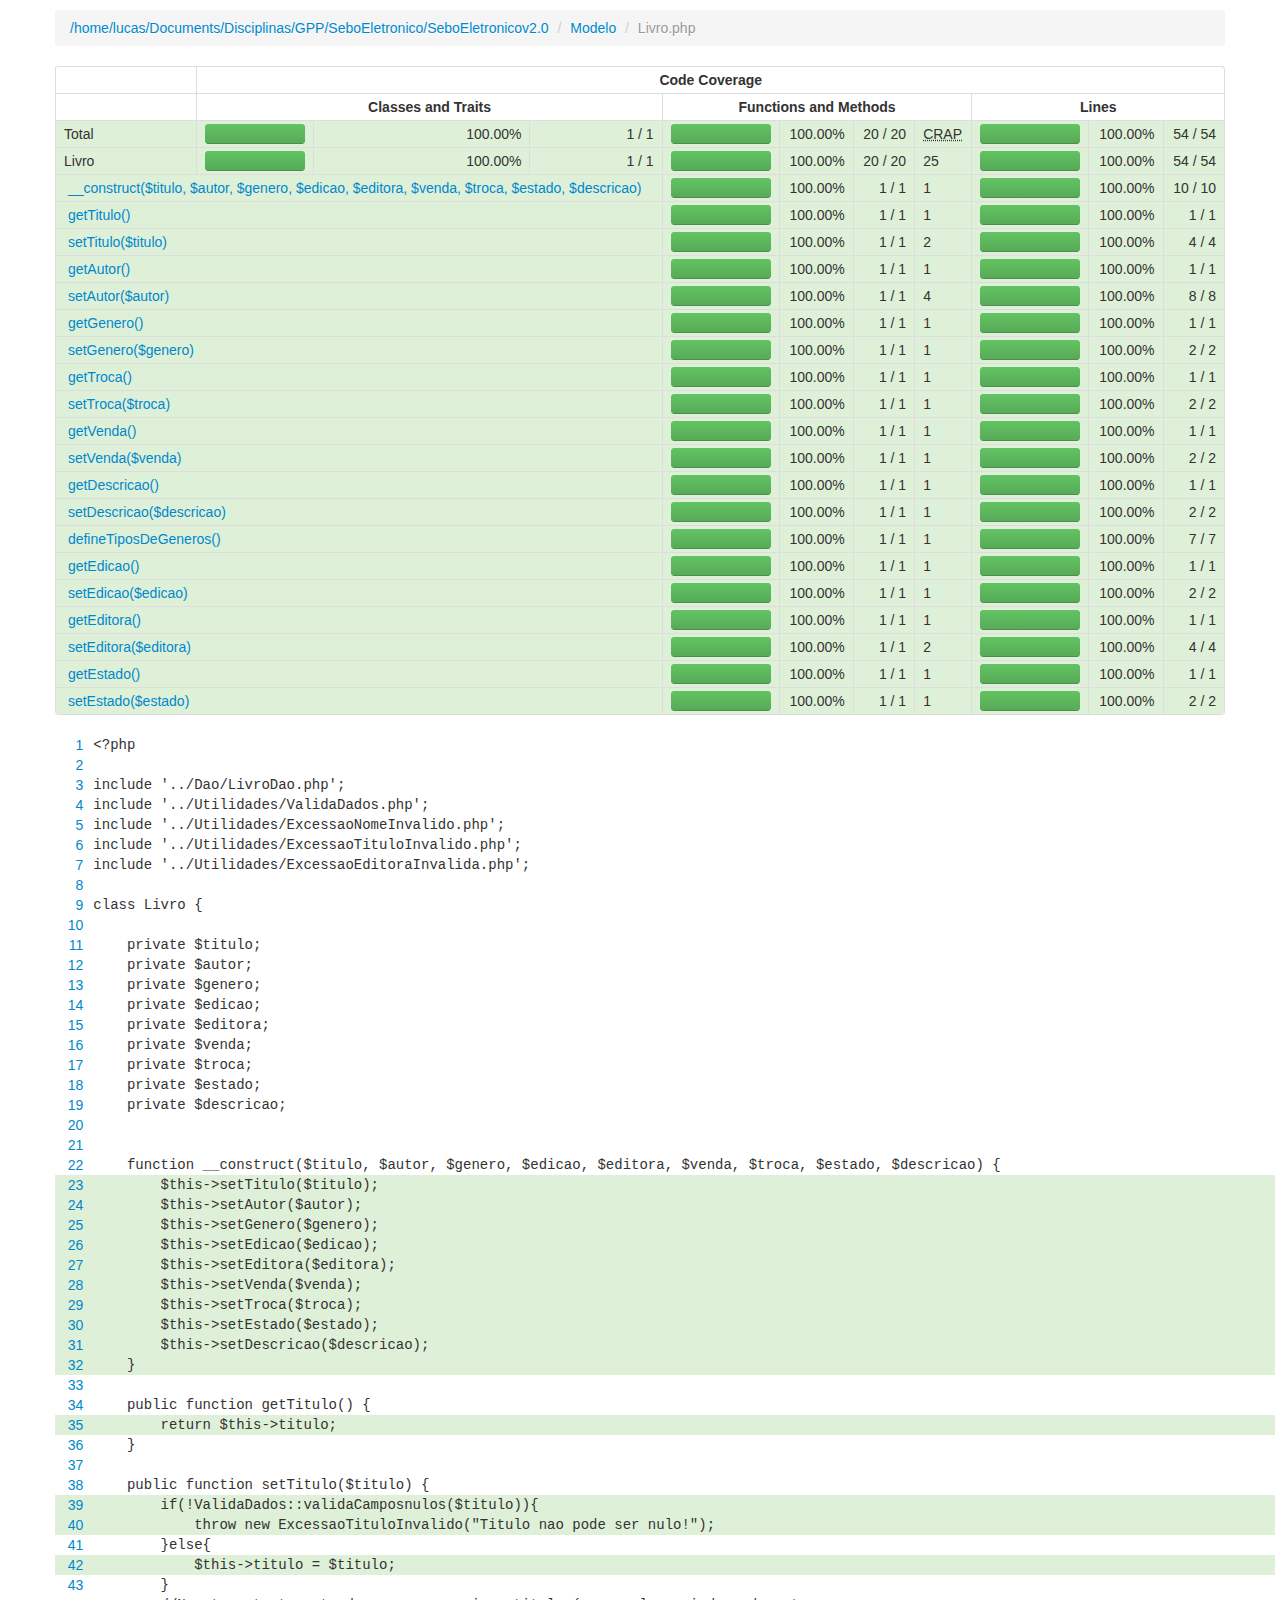
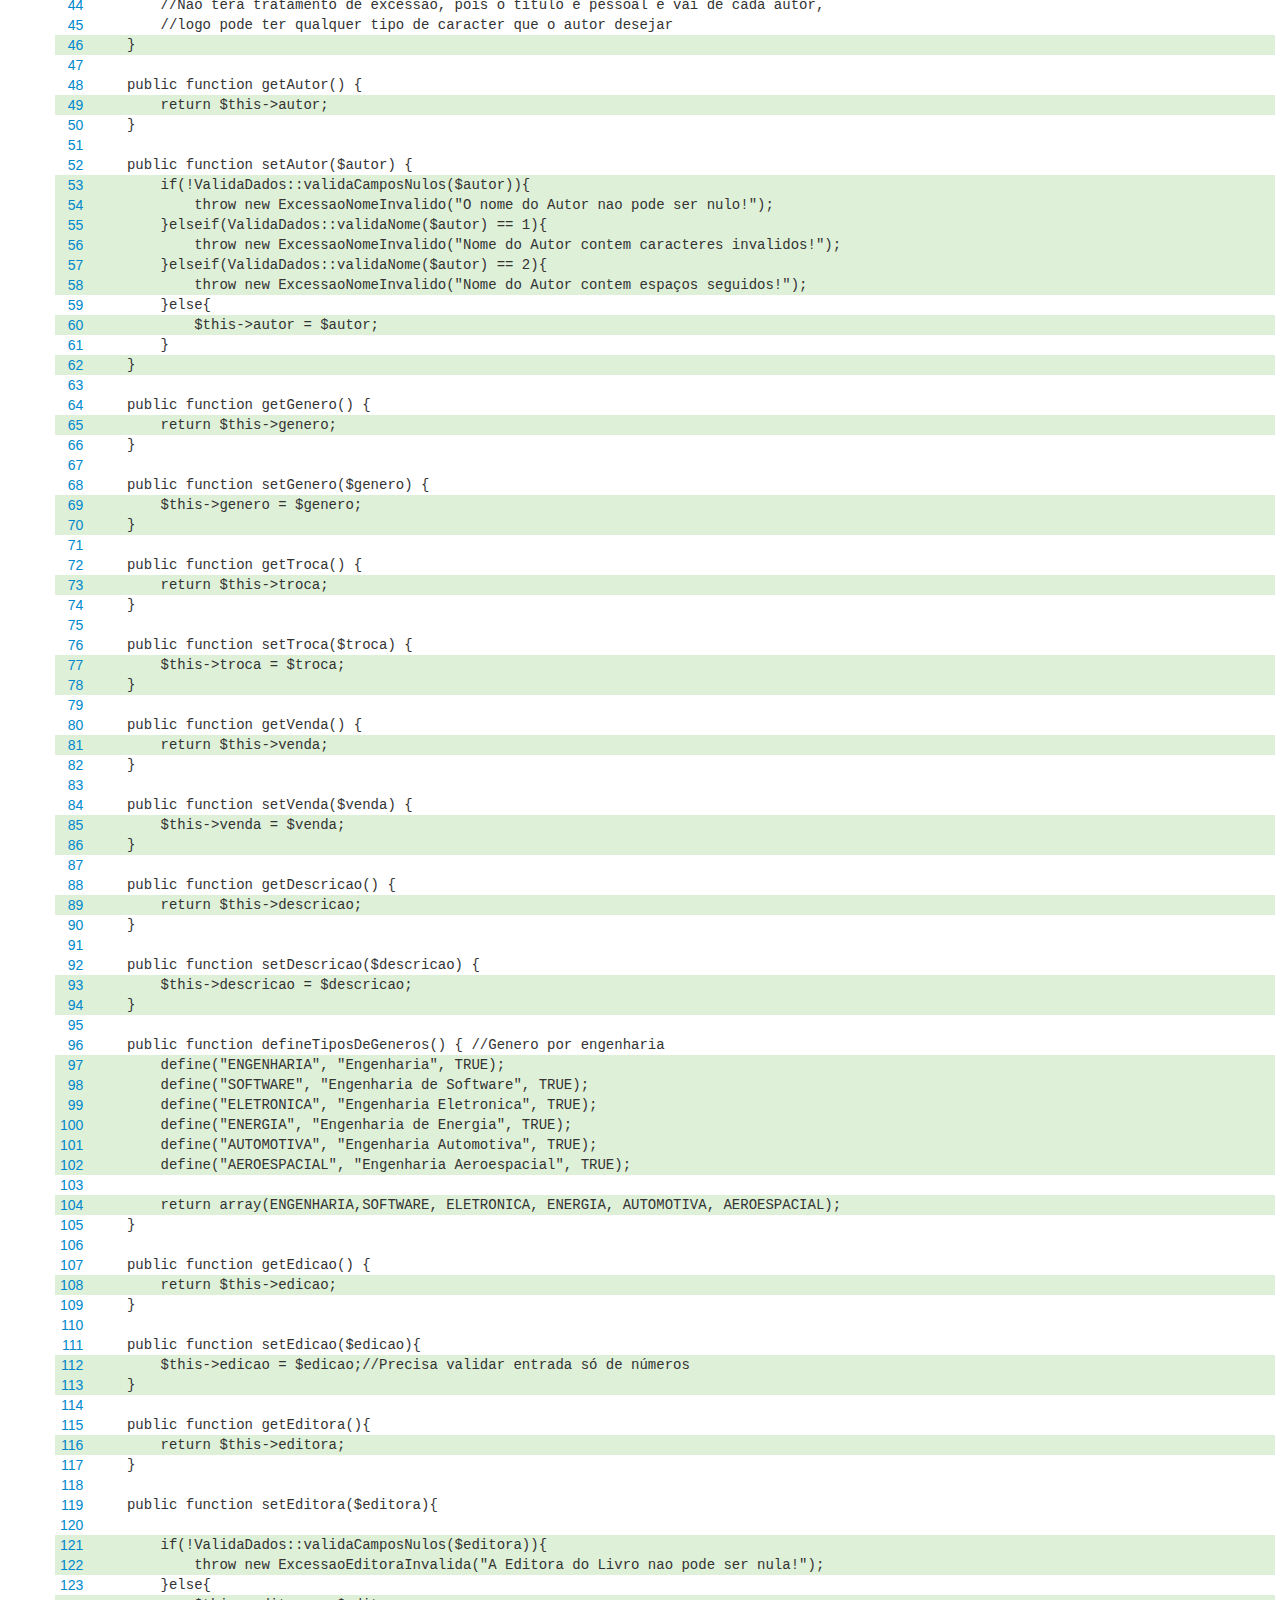
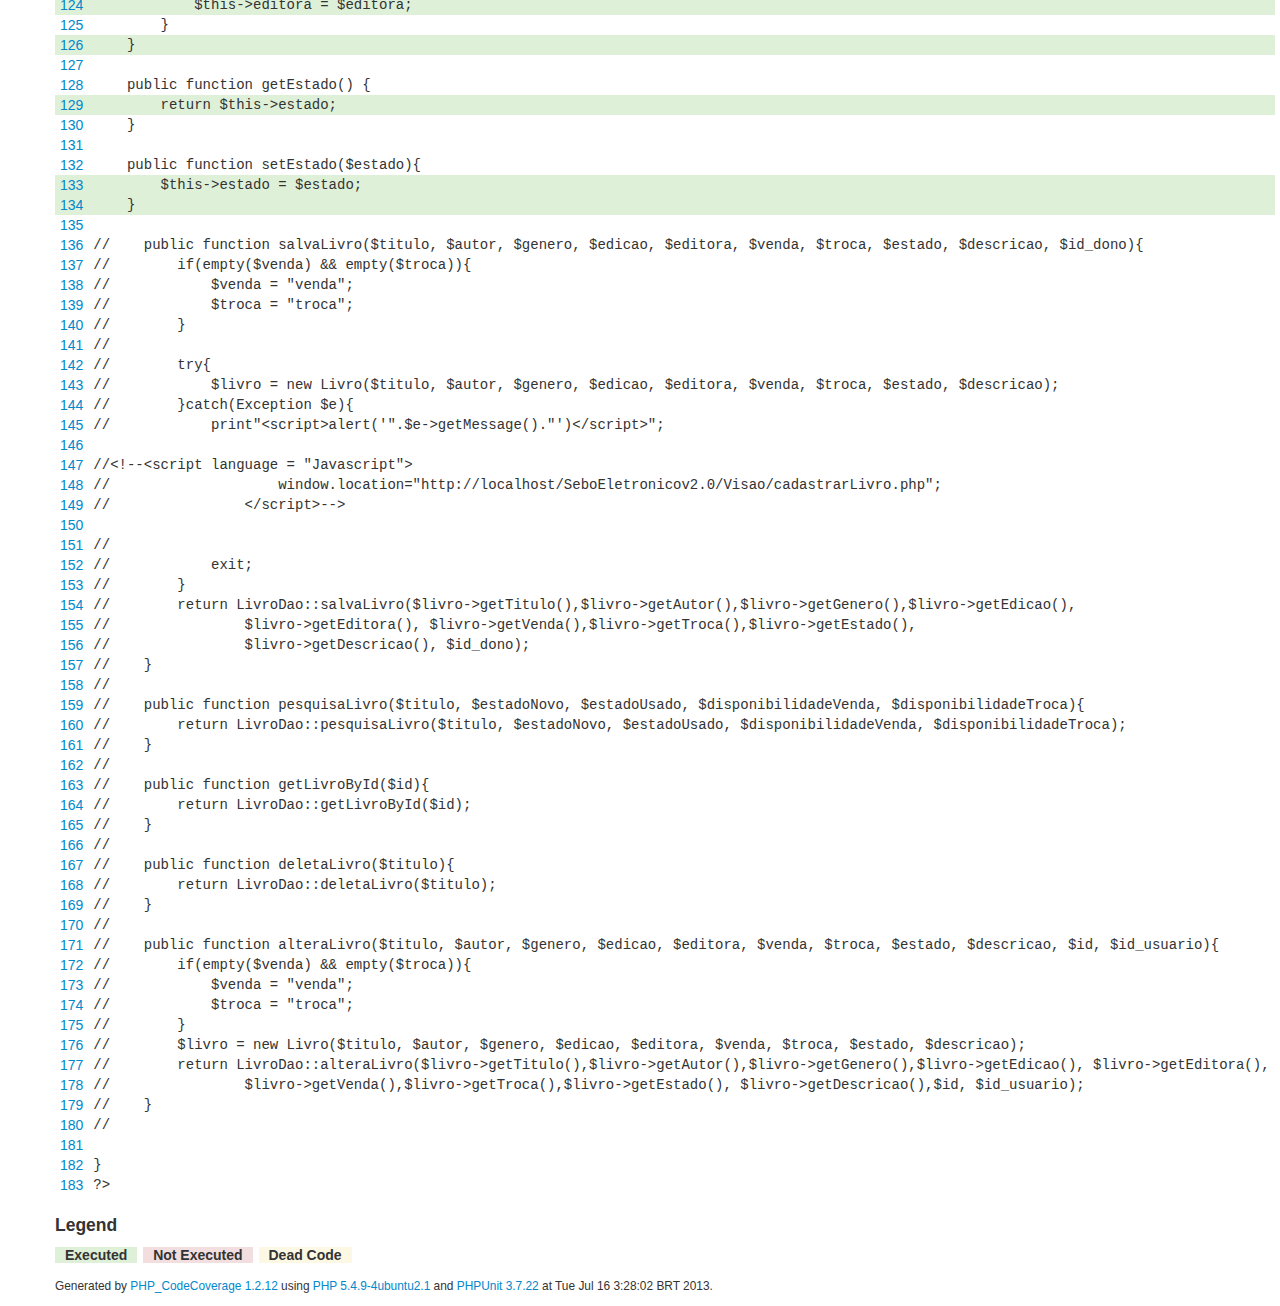
==== SeboEletronico/Teste/TesteModelo/reports/Modelo_Livro.php.html @ 4ec47491 "Organizing the application directories." ====
<!DOCTYPE html>
<html lang="en">
 <head>
  <meta charset="UTF-8">
  <title>Code Coverage for /home/lucas/Documents/Disciplinas/GPP/SeboEletronico/SeboEletronicov2.0/Modelo/Livro.php</title>
  <meta name="viewport" content="width=device-width, initial-scale=1.0">
  <link href="css/bootstrap.min.css" rel="stylesheet">
  <link href="css/bootstrap-responsive.min.css" rel="stylesheet">
  <link href="css/style.css" rel="stylesheet">
  <!--[if lt IE 9]>
  <script src="js/html5shiv.js"></script>
  <![endif]-->
 </head>
 <body>
  <header>
   <div class="container">
    <div class="row">
     <div class="span12">
      <ul class="breadcrumb">
        <li><a href="index.html">/home/lucas/Documents/Disciplinas/GPP/SeboEletronico/SeboEletronicov2.0</a> <span class="divider">/</span></li>
        <li><a href="Modelo.html">Modelo</a> <span class="divider">/</span></li>
        <li class="active">Livro.php</li>

      </ul>
     </div>
    </div>
   </div>
  </header>
  <div class="container">
   <table class="table table-bordered">
    <thead>
     <tr>
      <td>&nbsp;</td>
      <td colspan="10"><div align="center"><strong>Code Coverage</strong></div></td>
     </tr>
     <tr>
      <td>&nbsp;</td>
      <td colspan="3"><div align="center"><strong>Classes and Traits</strong></div></td>
      <td colspan="4"><div align="center"><strong>Functions and Methods</strong></div></td>
      <td colspan="3"><div align="center"><strong>Lines</strong></div></td>
     </tr>
    </thead>
    <tbody>
     <tr>
      <td class="success">Total</td>
      <td class="success big">       <div class="progress progress-success" style="width: 100px;">
        <div class="bar" style="width: 100.00%;"></div>
       </div>
</td>
      <td class="success small"><div align="right">100.00%</div></td>
      <td class="success small"><div align="right">1&nbsp;/&nbsp;1</div></td>
      <td class="success big">       <div class="progress progress-success" style="width: 100px;">
        <div class="bar" style="width: 100.00%;"></div>
       </div>
</td>
      <td class="success small"><div align="right">100.00%</div></td>
      <td class="success small"><div align="right">20&nbsp;/&nbsp;20</div></td>
      <td class="success small"><acronym title="Change Risk Anti-Patterns (CRAP) Index">CRAP</acronym></td>
      <td class="success big">       <div class="progress progress-success" style="width: 100px;">
        <div class="bar" style="width: 100.00%;"></div>
       </div>
</td>
      <td class="success small"><div align="right">100.00%</div></td>
      <td class="success small"><div align="right">54&nbsp;/&nbsp;54</div></td>
     </tr>

     <tr>
      <td class="success">Livro</td>
      <td class="success big">       <div class="progress progress-success" style="width: 100px;">
        <div class="bar" style="width: 100.00%;"></div>
       </div>
</td>
      <td class="success small"><div align="right">100.00%</div></td>
      <td class="success small"><div align="right">1&nbsp;/&nbsp;1</div></td>
      <td class="success big">       <div class="progress progress-success" style="width: 100px;">
        <div class="bar" style="width: 100.00%;"></div>
       </div>
</td>
      <td class="success small"><div align="right">100.00%</div></td>
      <td class="success small"><div align="right">20&nbsp;/&nbsp;20</div></td>
      <td class="success small">25</td>
      <td class="success big">       <div class="progress progress-success" style="width: 100px;">
        <div class="bar" style="width: 100.00%;"></div>
       </div>
</td>
      <td class="success small"><div align="right">100.00%</div></td>
      <td class="success small"><div align="right">54&nbsp;/&nbsp;54</div></td>
     </tr>

     <tr>
      <td class="success" colspan="4">&nbsp;<a href="#22">__construct($titulo, $autor, $genero, $edicao, $editora, $venda, $troca, $estado, $descricao)</a></td>
      <td class="success big">       <div class="progress progress-success" style="width: 100px;">
        <div class="bar" style="width: 100.00%;"></div>
       </div>
</td>
      <td class="success small"><div align="right">100.00%</div></td>
      <td class="success small"><div align="right">1&nbsp;/&nbsp;1</div></td>
      <td class="success small">1</td>
      <td class="success big">       <div class="progress progress-success" style="width: 100px;">
        <div class="bar" style="width: 100.00%;"></div>
       </div>
</td>
      <td class="success small"><div align="right">100.00%</div></td>
      <td class="success small"><div align="right">10&nbsp;/&nbsp;10</div></td>
     </tr>

     <tr>
      <td class="success" colspan="4">&nbsp;<a href="#34">getTitulo()</a></td>
      <td class="success big">       <div class="progress progress-success" style="width: 100px;">
        <div class="bar" style="width: 100.00%;"></div>
       </div>
</td>
      <td class="success small"><div align="right">100.00%</div></td>
      <td class="success small"><div align="right">1&nbsp;/&nbsp;1</div></td>
      <td class="success small">1</td>
      <td class="success big">       <div class="progress progress-success" style="width: 100px;">
        <div class="bar" style="width: 100.00%;"></div>
       </div>
</td>
      <td class="success small"><div align="right">100.00%</div></td>
      <td class="success small"><div align="right">1&nbsp;/&nbsp;1</div></td>
     </tr>

     <tr>
      <td class="success" colspan="4">&nbsp;<a href="#38">setTitulo($titulo)</a></td>
      <td class="success big">       <div class="progress progress-success" style="width: 100px;">
        <div class="bar" style="width: 100.00%;"></div>
       </div>
</td>
      <td class="success small"><div align="right">100.00%</div></td>
      <td class="success small"><div align="right">1&nbsp;/&nbsp;1</div></td>
      <td class="success small">2</td>
      <td class="success big">       <div class="progress progress-success" style="width: 100px;">
        <div class="bar" style="width: 100.00%;"></div>
       </div>
</td>
      <td class="success small"><div align="right">100.00%</div></td>
      <td class="success small"><div align="right">4&nbsp;/&nbsp;4</div></td>
     </tr>

     <tr>
      <td class="success" colspan="4">&nbsp;<a href="#48">getAutor()</a></td>
      <td class="success big">       <div class="progress progress-success" style="width: 100px;">
        <div class="bar" style="width: 100.00%;"></div>
       </div>
</td>
      <td class="success small"><div align="right">100.00%</div></td>
      <td class="success small"><div align="right">1&nbsp;/&nbsp;1</div></td>
      <td class="success small">1</td>
      <td class="success big">       <div class="progress progress-success" style="width: 100px;">
        <div class="bar" style="width: 100.00%;"></div>
       </div>
</td>
      <td class="success small"><div align="right">100.00%</div></td>
      <td class="success small"><div align="right">1&nbsp;/&nbsp;1</div></td>
     </tr>

     <tr>
      <td class="success" colspan="4">&nbsp;<a href="#52">setAutor($autor)</a></td>
      <td class="success big">       <div class="progress progress-success" style="width: 100px;">
        <div class="bar" style="width: 100.00%;"></div>
       </div>
</td>
      <td class="success small"><div align="right">100.00%</div></td>
      <td class="success small"><div align="right">1&nbsp;/&nbsp;1</div></td>
      <td class="success small">4</td>
      <td class="success big">       <div class="progress progress-success" style="width: 100px;">
        <div class="bar" style="width: 100.00%;"></div>
       </div>
</td>
      <td class="success small"><div align="right">100.00%</div></td>
      <td class="success small"><div align="right">8&nbsp;/&nbsp;8</div></td>
     </tr>

     <tr>
      <td class="success" colspan="4">&nbsp;<a href="#64">getGenero()</a></td>
      <td class="success big">       <div class="progress progress-success" style="width: 100px;">
        <div class="bar" style="width: 100.00%;"></div>
       </div>
</td>
      <td class="success small"><div align="right">100.00%</div></td>
      <td class="success small"><div align="right">1&nbsp;/&nbsp;1</div></td>
      <td class="success small">1</td>
      <td class="success big">       <div class="progress progress-success" style="width: 100px;">
        <div class="bar" style="width: 100.00%;"></div>
       </div>
</td>
      <td class="success small"><div align="right">100.00%</div></td>
      <td class="success small"><div align="right">1&nbsp;/&nbsp;1</div></td>
     </tr>

     <tr>
      <td class="success" colspan="4">&nbsp;<a href="#68">setGenero($genero)</a></td>
      <td class="success big">       <div class="progress progress-success" style="width: 100px;">
        <div class="bar" style="width: 100.00%;"></div>
       </div>
</td>
      <td class="success small"><div align="right">100.00%</div></td>
      <td class="success small"><div align="right">1&nbsp;/&nbsp;1</div></td>
      <td class="success small">1</td>
      <td class="success big">       <div class="progress progress-success" style="width: 100px;">
        <div class="bar" style="width: 100.00%;"></div>
       </div>
</td>
      <td class="success small"><div align="right">100.00%</div></td>
      <td class="success small"><div align="right">2&nbsp;/&nbsp;2</div></td>
     </tr>

     <tr>
      <td class="success" colspan="4">&nbsp;<a href="#72">getTroca()</a></td>
      <td class="success big">       <div class="progress progress-success" style="width: 100px;">
        <div class="bar" style="width: 100.00%;"></div>
       </div>
</td>
      <td class="success small"><div align="right">100.00%</div></td>
      <td class="success small"><div align="right">1&nbsp;/&nbsp;1</div></td>
      <td class="success small">1</td>
      <td class="success big">       <div class="progress progress-success" style="width: 100px;">
        <div class="bar" style="width: 100.00%;"></div>
       </div>
</td>
      <td class="success small"><div align="right">100.00%</div></td>
      <td class="success small"><div align="right">1&nbsp;/&nbsp;1</div></td>
     </tr>

     <tr>
      <td class="success" colspan="4">&nbsp;<a href="#76">setTroca($troca)</a></td>
      <td class="success big">       <div class="progress progress-success" style="width: 100px;">
        <div class="bar" style="width: 100.00%;"></div>
       </div>
</td>
      <td class="success small"><div align="right">100.00%</div></td>
      <td class="success small"><div align="right">1&nbsp;/&nbsp;1</div></td>
      <td class="success small">1</td>
      <td class="success big">       <div class="progress progress-success" style="width: 100px;">
        <div class="bar" style="width: 100.00%;"></div>
       </div>
</td>
      <td class="success small"><div align="right">100.00%</div></td>
      <td class="success small"><div align="right">2&nbsp;/&nbsp;2</div></td>
     </tr>

     <tr>
      <td class="success" colspan="4">&nbsp;<a href="#80">getVenda()</a></td>
      <td class="success big">       <div class="progress progress-success" style="width: 100px;">
        <div class="bar" style="width: 100.00%;"></div>
       </div>
</td>
      <td class="success small"><div align="right">100.00%</div></td>
      <td class="success small"><div align="right">1&nbsp;/&nbsp;1</div></td>
      <td class="success small">1</td>
      <td class="success big">       <div class="progress progress-success" style="width: 100px;">
        <div class="bar" style="width: 100.00%;"></div>
       </div>
</td>
      <td class="success small"><div align="right">100.00%</div></td>
      <td class="success small"><div align="right">1&nbsp;/&nbsp;1</div></td>
     </tr>

     <tr>
      <td class="success" colspan="4">&nbsp;<a href="#84">setVenda($venda)</a></td>
      <td class="success big">       <div class="progress progress-success" style="width: 100px;">
        <div class="bar" style="width: 100.00%;"></div>
       </div>
</td>
      <td class="success small"><div align="right">100.00%</div></td>
      <td class="success small"><div align="right">1&nbsp;/&nbsp;1</div></td>
      <td class="success small">1</td>
      <td class="success big">       <div class="progress progress-success" style="width: 100px;">
        <div class="bar" style="width: 100.00%;"></div>
       </div>
</td>
      <td class="success small"><div align="right">100.00%</div></td>
      <td class="success small"><div align="right">2&nbsp;/&nbsp;2</div></td>
     </tr>

     <tr>
      <td class="success" colspan="4">&nbsp;<a href="#88">getDescricao()</a></td>
      <td class="success big">       <div class="progress progress-success" style="width: 100px;">
        <div class="bar" style="width: 100.00%;"></div>
       </div>
</td>
      <td class="success small"><div align="right">100.00%</div></td>
      <td class="success small"><div align="right">1&nbsp;/&nbsp;1</div></td>
      <td class="success small">1</td>
      <td class="success big">       <div class="progress progress-success" style="width: 100px;">
        <div class="bar" style="width: 100.00%;"></div>
       </div>
</td>
      <td class="success small"><div align="right">100.00%</div></td>
      <td class="success small"><div align="right">1&nbsp;/&nbsp;1</div></td>
     </tr>

     <tr>
      <td class="success" colspan="4">&nbsp;<a href="#92">setDescricao($descricao)</a></td>
      <td class="success big">       <div class="progress progress-success" style="width: 100px;">
        <div class="bar" style="width: 100.00%;"></div>
       </div>
</td>
      <td class="success small"><div align="right">100.00%</div></td>
      <td class="success small"><div align="right">1&nbsp;/&nbsp;1</div></td>
      <td class="success small">1</td>
      <td class="success big">       <div class="progress progress-success" style="width: 100px;">
        <div class="bar" style="width: 100.00%;"></div>
       </div>
</td>
      <td class="success small"><div align="right">100.00%</div></td>
      <td class="success small"><div align="right">2&nbsp;/&nbsp;2</div></td>
     </tr>

     <tr>
      <td class="success" colspan="4">&nbsp;<a href="#96">defineTiposDeGeneros()</a></td>
      <td class="success big">       <div class="progress progress-success" style="width: 100px;">
        <div class="bar" style="width: 100.00%;"></div>
       </div>
</td>
      <td class="success small"><div align="right">100.00%</div></td>
      <td class="success small"><div align="right">1&nbsp;/&nbsp;1</div></td>
      <td class="success small">1</td>
      <td class="success big">       <div class="progress progress-success" style="width: 100px;">
        <div class="bar" style="width: 100.00%;"></div>
       </div>
</td>
      <td class="success small"><div align="right">100.00%</div></td>
      <td class="success small"><div align="right">7&nbsp;/&nbsp;7</div></td>
     </tr>

     <tr>
      <td class="success" colspan="4">&nbsp;<a href="#107">getEdicao()</a></td>
      <td class="success big">       <div class="progress progress-success" style="width: 100px;">
        <div class="bar" style="width: 100.00%;"></div>
       </div>
</td>
      <td class="success small"><div align="right">100.00%</div></td>
      <td class="success small"><div align="right">1&nbsp;/&nbsp;1</div></td>
      <td class="success small">1</td>
      <td class="success big">       <div class="progress progress-success" style="width: 100px;">
        <div class="bar" style="width: 100.00%;"></div>
       </div>
</td>
      <td class="success small"><div align="right">100.00%</div></td>
      <td class="success small"><div align="right">1&nbsp;/&nbsp;1</div></td>
     </tr>

     <tr>
      <td class="success" colspan="4">&nbsp;<a href="#111">setEdicao($edicao)</a></td>
      <td class="success big">       <div class="progress progress-success" style="width: 100px;">
        <div class="bar" style="width: 100.00%;"></div>
       </div>
</td>
      <td class="success small"><div align="right">100.00%</div></td>
      <td class="success small"><div align="right">1&nbsp;/&nbsp;1</div></td>
      <td class="success small">1</td>
      <td class="success big">       <div class="progress progress-success" style="width: 100px;">
        <div class="bar" style="width: 100.00%;"></div>
       </div>
</td>
      <td class="success small"><div align="right">100.00%</div></td>
      <td class="success small"><div align="right">2&nbsp;/&nbsp;2</div></td>
     </tr>

     <tr>
      <td class="success" colspan="4">&nbsp;<a href="#115">getEditora()</a></td>
      <td class="success big">       <div class="progress progress-success" style="width: 100px;">
        <div class="bar" style="width: 100.00%;"></div>
       </div>
</td>
      <td class="success small"><div align="right">100.00%</div></td>
      <td class="success small"><div align="right">1&nbsp;/&nbsp;1</div></td>
      <td class="success small">1</td>
      <td class="success big">       <div class="progress progress-success" style="width: 100px;">
        <div class="bar" style="width: 100.00%;"></div>
       </div>
</td>
      <td class="success small"><div align="right">100.00%</div></td>
      <td class="success small"><div align="right">1&nbsp;/&nbsp;1</div></td>
     </tr>

     <tr>
      <td class="success" colspan="4">&nbsp;<a href="#119">setEditora($editora)</a></td>
      <td class="success big">       <div class="progress progress-success" style="width: 100px;">
        <div class="bar" style="width: 100.00%;"></div>
       </div>
</td>
      <td class="success small"><div align="right">100.00%</div></td>
      <td class="success small"><div align="right">1&nbsp;/&nbsp;1</div></td>
      <td class="success small">2</td>
      <td class="success big">       <div class="progress progress-success" style="width: 100px;">
        <div class="bar" style="width: 100.00%;"></div>
       </div>
</td>
      <td class="success small"><div align="right">100.00%</div></td>
      <td class="success small"><div align="right">4&nbsp;/&nbsp;4</div></td>
     </tr>

     <tr>
      <td class="success" colspan="4">&nbsp;<a href="#128">getEstado()</a></td>
      <td class="success big">       <div class="progress progress-success" style="width: 100px;">
        <div class="bar" style="width: 100.00%;"></div>
       </div>
</td>
      <td class="success small"><div align="right">100.00%</div></td>
      <td class="success small"><div align="right">1&nbsp;/&nbsp;1</div></td>
      <td class="success small">1</td>
      <td class="success big">       <div class="progress progress-success" style="width: 100px;">
        <div class="bar" style="width: 100.00%;"></div>
       </div>
</td>
      <td class="success small"><div align="right">100.00%</div></td>
      <td class="success small"><div align="right">1&nbsp;/&nbsp;1</div></td>
     </tr>

     <tr>
      <td class="success" colspan="4">&nbsp;<a href="#132">setEstado($estado)</a></td>
      <td class="success big">       <div class="progress progress-success" style="width: 100px;">
        <div class="bar" style="width: 100.00%;"></div>
       </div>
</td>
      <td class="success small"><div align="right">100.00%</div></td>
      <td class="success small"><div align="right">1&nbsp;/&nbsp;1</div></td>
      <td class="success small">1</td>
      <td class="success big">       <div class="progress progress-success" style="width: 100px;">
        <div class="bar" style="width: 100.00%;"></div>
       </div>
</td>
      <td class="success small"><div align="right">100.00%</div></td>
      <td class="success small"><div align="right">2&nbsp;/&nbsp;2</div></td>
     </tr>


    </tbody>
   </table>
   <table class="table table-borderless table-condensed">
    <tbody>
     <tr><td><div align="right"><a name="1"></a><a href="#1">1</a></div></td><td class="codeLine">&lt;?php</td></tr>
     <tr><td><div align="right"><a name="2"></a><a href="#2">2</a></div></td><td class="codeLine"></td></tr>
     <tr><td><div align="right"><a name="3"></a><a href="#3">3</a></div></td><td class="codeLine">include '../Dao/LivroDao.php';</td></tr>
     <tr><td><div align="right"><a name="4"></a><a href="#4">4</a></div></td><td class="codeLine">include '../Utilidades/ValidaDados.php';</td></tr>
     <tr><td><div align="right"><a name="5"></a><a href="#5">5</a></div></td><td class="codeLine">include '../Utilidades/ExcessaoNomeInvalido.php';</td></tr>
     <tr><td><div align="right"><a name="6"></a><a href="#6">6</a></div></td><td class="codeLine">include '../Utilidades/ExcessaoTituloInvalido.php';</td></tr>
     <tr><td><div align="right"><a name="7"></a><a href="#7">7</a></div></td><td class="codeLine">include '../Utilidades/ExcessaoEditoraInvalida.php';</td></tr>
     <tr><td><div align="right"><a name="8"></a><a href="#8">8</a></div></td><td class="codeLine"></td></tr>
     <tr><td><div align="right"><a name="9"></a><a href="#9">9</a></div></td><td class="codeLine">class Livro {</td></tr>
     <tr><td><div align="right"><a name="10"></a><a href="#10">10</a></div></td><td class="codeLine"></td></tr>
     <tr><td><div align="right"><a name="11"></a><a href="#11">11</a></div></td><td class="codeLine">    private $titulo;</td></tr>
     <tr><td><div align="right"><a name="12"></a><a href="#12">12</a></div></td><td class="codeLine">    private $autor;</td></tr>
     <tr><td><div align="right"><a name="13"></a><a href="#13">13</a></div></td><td class="codeLine">    private $genero;</td></tr>
     <tr><td><div align="right"><a name="14"></a><a href="#14">14</a></div></td><td class="codeLine">    private $edicao;</td></tr>
     <tr><td><div align="right"><a name="15"></a><a href="#15">15</a></div></td><td class="codeLine">    private $editora;</td></tr>
     <tr><td><div align="right"><a name="16"></a><a href="#16">16</a></div></td><td class="codeLine">    private $venda;</td></tr>
     <tr><td><div align="right"><a name="17"></a><a href="#17">17</a></div></td><td class="codeLine">    private $troca;</td></tr>
     <tr><td><div align="right"><a name="18"></a><a href="#18">18</a></div></td><td class="codeLine">    private $estado;</td></tr>
     <tr><td><div align="right"><a name="19"></a><a href="#19">19</a></div></td><td class="codeLine">    private $descricao;</td></tr>
     <tr><td><div align="right"><a name="20"></a><a href="#20">20</a></div></td><td class="codeLine"></td></tr>
     <tr><td><div align="right"><a name="21"></a><a href="#21">21</a></div></td><td class="codeLine"></td></tr>
     <tr><td><div align="right"><a name="22"></a><a href="#22">22</a></div></td><td class="codeLine">    function __construct($titulo, $autor, $genero, $edicao, $editora, $venda, $troca, $estado, $descricao) {</td></tr>
     <tr class="success popin" data-title="25 tests cover line 23" data-content="&lt;ul&gt;&lt;li class=&quot;success&quot;&gt;LivroTest::testConstrutor&lt;/li&gt;&lt;li class=&quot;success&quot;&gt;LivroTest::testGetTitulo&lt;/li&gt;&lt;li class=&quot;success&quot;&gt;LivroTest::testSetTitulo&lt;/li&gt;&lt;li class=&quot;success&quot;&gt;LivroTest::testSetTituloNulo&lt;/li&gt;&lt;li class=&quot;success&quot;&gt;LivroTest::testGetAutor&lt;/li&gt;&lt;li class=&quot;success&quot;&gt;LivroTest::testSetAutor&lt;/li&gt;&lt;li class=&quot;success&quot;&gt;LivroTest::testSetAutorNulo&lt;/li&gt;&lt;li class=&quot;success&quot;&gt;LivroTest::testSetAutorComCaracterInvalido&lt;/li&gt;&lt;li class=&quot;success&quot;&gt;LivroTest::testSetAutorComApenasEspacos&lt;/li&gt;&lt;li class=&quot;success&quot;&gt;LivroTest::testGetGenero&lt;/li&gt;&lt;li class=&quot;success&quot;&gt;LivroTest::testSetGenero&lt;/li&gt;&lt;li class=&quot;success&quot;&gt;LivroTest::testGetTroca&lt;/li&gt;&lt;li class=&quot;success&quot;&gt;LivroTest::testSetTroca&lt;/li&gt;&lt;li class=&quot;success&quot;&gt;LivroTest::testGetVenda&lt;/li&gt;&lt;li class=&quot;success&quot;&gt;LivroTest::testSetVenda&lt;/li&gt;&lt;li class=&quot;success&quot;&gt;LivroTest::testGetDescricao&lt;/li&gt;&lt;li class=&quot;success&quot;&gt;LivroTest::testSetDescricao&lt;/li&gt;&lt;li class=&quot;success&quot;&gt;LivroTest::testDefineTiposDeGeneros&lt;/li&gt;&lt;li class=&quot;success&quot;&gt;LivroTest::testGetEdicao&lt;/li&gt;&lt;li class=&quot;success&quot;&gt;LivroTest::testSetEdicao&lt;/li&gt;&lt;li class=&quot;success&quot;&gt;LivroTest::testGetEditora&lt;/li&gt;&lt;li class=&quot;success&quot;&gt;LivroTest::testSetEditora&lt;/li&gt;&lt;li class=&quot;success&quot;&gt;LivroTest::testSetEditoraNula&lt;/li&gt;&lt;li class=&quot;success&quot;&gt;LivroTest::testGetEstado&lt;/li&gt;&lt;li class=&quot;success&quot;&gt;LivroTest::testSetEstado&lt;/li&gt;&lt;/ul&gt;" data-placement="bottom" data-html="true"><td><div align="right"><a name="23"></a><a href="#23">23</a></div></td><td class="codeLine">        $this-&gt;setTitulo($titulo);</td></tr>
     <tr class="success popin" data-title="25 tests cover line 24" data-content="&lt;ul&gt;&lt;li class=&quot;success&quot;&gt;LivroTest::testConstrutor&lt;/li&gt;&lt;li class=&quot;success&quot;&gt;LivroTest::testGetTitulo&lt;/li&gt;&lt;li class=&quot;success&quot;&gt;LivroTest::testSetTitulo&lt;/li&gt;&lt;li class=&quot;success&quot;&gt;LivroTest::testSetTituloNulo&lt;/li&gt;&lt;li class=&quot;success&quot;&gt;LivroTest::testGetAutor&lt;/li&gt;&lt;li class=&quot;success&quot;&gt;LivroTest::testSetAutor&lt;/li&gt;&lt;li class=&quot;success&quot;&gt;LivroTest::testSetAutorNulo&lt;/li&gt;&lt;li class=&quot;success&quot;&gt;LivroTest::testSetAutorComCaracterInvalido&lt;/li&gt;&lt;li class=&quot;success&quot;&gt;LivroTest::testSetAutorComApenasEspacos&lt;/li&gt;&lt;li class=&quot;success&quot;&gt;LivroTest::testGetGenero&lt;/li&gt;&lt;li class=&quot;success&quot;&gt;LivroTest::testSetGenero&lt;/li&gt;&lt;li class=&quot;success&quot;&gt;LivroTest::testGetTroca&lt;/li&gt;&lt;li class=&quot;success&quot;&gt;LivroTest::testSetTroca&lt;/li&gt;&lt;li class=&quot;success&quot;&gt;LivroTest::testGetVenda&lt;/li&gt;&lt;li class=&quot;success&quot;&gt;LivroTest::testSetVenda&lt;/li&gt;&lt;li class=&quot;success&quot;&gt;LivroTest::testGetDescricao&lt;/li&gt;&lt;li class=&quot;success&quot;&gt;LivroTest::testSetDescricao&lt;/li&gt;&lt;li class=&quot;success&quot;&gt;LivroTest::testDefineTiposDeGeneros&lt;/li&gt;&lt;li class=&quot;success&quot;&gt;LivroTest::testGetEdicao&lt;/li&gt;&lt;li class=&quot;success&quot;&gt;LivroTest::testSetEdicao&lt;/li&gt;&lt;li class=&quot;success&quot;&gt;LivroTest::testGetEditora&lt;/li&gt;&lt;li class=&quot;success&quot;&gt;LivroTest::testSetEditora&lt;/li&gt;&lt;li class=&quot;success&quot;&gt;LivroTest::testSetEditoraNula&lt;/li&gt;&lt;li class=&quot;success&quot;&gt;LivroTest::testGetEstado&lt;/li&gt;&lt;li class=&quot;success&quot;&gt;LivroTest::testSetEstado&lt;/li&gt;&lt;/ul&gt;" data-placement="bottom" data-html="true"><td><div align="right"><a name="24"></a><a href="#24">24</a></div></td><td class="codeLine">        $this-&gt;setAutor($autor);</td></tr>
     <tr class="success popin" data-title="25 tests cover line 25" data-content="&lt;ul&gt;&lt;li class=&quot;success&quot;&gt;LivroTest::testConstrutor&lt;/li&gt;&lt;li class=&quot;success&quot;&gt;LivroTest::testGetTitulo&lt;/li&gt;&lt;li class=&quot;success&quot;&gt;LivroTest::testSetTitulo&lt;/li&gt;&lt;li class=&quot;success&quot;&gt;LivroTest::testSetTituloNulo&lt;/li&gt;&lt;li class=&quot;success&quot;&gt;LivroTest::testGetAutor&lt;/li&gt;&lt;li class=&quot;success&quot;&gt;LivroTest::testSetAutor&lt;/li&gt;&lt;li class=&quot;success&quot;&gt;LivroTest::testSetAutorNulo&lt;/li&gt;&lt;li class=&quot;success&quot;&gt;LivroTest::testSetAutorComCaracterInvalido&lt;/li&gt;&lt;li class=&quot;success&quot;&gt;LivroTest::testSetAutorComApenasEspacos&lt;/li&gt;&lt;li class=&quot;success&quot;&gt;LivroTest::testGetGenero&lt;/li&gt;&lt;li class=&quot;success&quot;&gt;LivroTest::testSetGenero&lt;/li&gt;&lt;li class=&quot;success&quot;&gt;LivroTest::testGetTroca&lt;/li&gt;&lt;li class=&quot;success&quot;&gt;LivroTest::testSetTroca&lt;/li&gt;&lt;li class=&quot;success&quot;&gt;LivroTest::testGetVenda&lt;/li&gt;&lt;li class=&quot;success&quot;&gt;LivroTest::testSetVenda&lt;/li&gt;&lt;li class=&quot;success&quot;&gt;LivroTest::testGetDescricao&lt;/li&gt;&lt;li class=&quot;success&quot;&gt;LivroTest::testSetDescricao&lt;/li&gt;&lt;li class=&quot;success&quot;&gt;LivroTest::testDefineTiposDeGeneros&lt;/li&gt;&lt;li class=&quot;success&quot;&gt;LivroTest::testGetEdicao&lt;/li&gt;&lt;li class=&quot;success&quot;&gt;LivroTest::testSetEdicao&lt;/li&gt;&lt;li class=&quot;success&quot;&gt;LivroTest::testGetEditora&lt;/li&gt;&lt;li class=&quot;success&quot;&gt;LivroTest::testSetEditora&lt;/li&gt;&lt;li class=&quot;success&quot;&gt;LivroTest::testSetEditoraNula&lt;/li&gt;&lt;li class=&quot;success&quot;&gt;LivroTest::testGetEstado&lt;/li&gt;&lt;li class=&quot;success&quot;&gt;LivroTest::testSetEstado&lt;/li&gt;&lt;/ul&gt;" data-placement="bottom" data-html="true"><td><div align="right"><a name="25"></a><a href="#25">25</a></div></td><td class="codeLine">        $this-&gt;setGenero($genero);</td></tr>
     <tr class="success popin" data-title="25 tests cover line 26" data-content="&lt;ul&gt;&lt;li class=&quot;success&quot;&gt;LivroTest::testConstrutor&lt;/li&gt;&lt;li class=&quot;success&quot;&gt;LivroTest::testGetTitulo&lt;/li&gt;&lt;li class=&quot;success&quot;&gt;LivroTest::testSetTitulo&lt;/li&gt;&lt;li class=&quot;success&quot;&gt;LivroTest::testSetTituloNulo&lt;/li&gt;&lt;li class=&quot;success&quot;&gt;LivroTest::testGetAutor&lt;/li&gt;&lt;li class=&quot;success&quot;&gt;LivroTest::testSetAutor&lt;/li&gt;&lt;li class=&quot;success&quot;&gt;LivroTest::testSetAutorNulo&lt;/li&gt;&lt;li class=&quot;success&quot;&gt;LivroTest::testSetAutorComCaracterInvalido&lt;/li&gt;&lt;li class=&quot;success&quot;&gt;LivroTest::testSetAutorComApenasEspacos&lt;/li&gt;&lt;li class=&quot;success&quot;&gt;LivroTest::testGetGenero&lt;/li&gt;&lt;li class=&quot;success&quot;&gt;LivroTest::testSetGenero&lt;/li&gt;&lt;li class=&quot;success&quot;&gt;LivroTest::testGetTroca&lt;/li&gt;&lt;li class=&quot;success&quot;&gt;LivroTest::testSetTroca&lt;/li&gt;&lt;li class=&quot;success&quot;&gt;LivroTest::testGetVenda&lt;/li&gt;&lt;li class=&quot;success&quot;&gt;LivroTest::testSetVenda&lt;/li&gt;&lt;li class=&quot;success&quot;&gt;LivroTest::testGetDescricao&lt;/li&gt;&lt;li class=&quot;success&quot;&gt;LivroTest::testSetDescricao&lt;/li&gt;&lt;li class=&quot;success&quot;&gt;LivroTest::testDefineTiposDeGeneros&lt;/li&gt;&lt;li class=&quot;success&quot;&gt;LivroTest::testGetEdicao&lt;/li&gt;&lt;li class=&quot;success&quot;&gt;LivroTest::testSetEdicao&lt;/li&gt;&lt;li class=&quot;success&quot;&gt;LivroTest::testGetEditora&lt;/li&gt;&lt;li class=&quot;success&quot;&gt;LivroTest::testSetEditora&lt;/li&gt;&lt;li class=&quot;success&quot;&gt;LivroTest::testSetEditoraNula&lt;/li&gt;&lt;li class=&quot;success&quot;&gt;LivroTest::testGetEstado&lt;/li&gt;&lt;li class=&quot;success&quot;&gt;LivroTest::testSetEstado&lt;/li&gt;&lt;/ul&gt;" data-placement="bottom" data-html="true"><td><div align="right"><a name="26"></a><a href="#26">26</a></div></td><td class="codeLine">        $this-&gt;setEdicao($edicao);</td></tr>
     <tr class="success popin" data-title="25 tests cover line 27" data-content="&lt;ul&gt;&lt;li class=&quot;success&quot;&gt;LivroTest::testConstrutor&lt;/li&gt;&lt;li class=&quot;success&quot;&gt;LivroTest::testGetTitulo&lt;/li&gt;&lt;li class=&quot;success&quot;&gt;LivroTest::testSetTitulo&lt;/li&gt;&lt;li class=&quot;success&quot;&gt;LivroTest::testSetTituloNulo&lt;/li&gt;&lt;li class=&quot;success&quot;&gt;LivroTest::testGetAutor&lt;/li&gt;&lt;li class=&quot;success&quot;&gt;LivroTest::testSetAutor&lt;/li&gt;&lt;li class=&quot;success&quot;&gt;LivroTest::testSetAutorNulo&lt;/li&gt;&lt;li class=&quot;success&quot;&gt;LivroTest::testSetAutorComCaracterInvalido&lt;/li&gt;&lt;li class=&quot;success&quot;&gt;LivroTest::testSetAutorComApenasEspacos&lt;/li&gt;&lt;li class=&quot;success&quot;&gt;LivroTest::testGetGenero&lt;/li&gt;&lt;li class=&quot;success&quot;&gt;LivroTest::testSetGenero&lt;/li&gt;&lt;li class=&quot;success&quot;&gt;LivroTest::testGetTroca&lt;/li&gt;&lt;li class=&quot;success&quot;&gt;LivroTest::testSetTroca&lt;/li&gt;&lt;li class=&quot;success&quot;&gt;LivroTest::testGetVenda&lt;/li&gt;&lt;li class=&quot;success&quot;&gt;LivroTest::testSetVenda&lt;/li&gt;&lt;li class=&quot;success&quot;&gt;LivroTest::testGetDescricao&lt;/li&gt;&lt;li class=&quot;success&quot;&gt;LivroTest::testSetDescricao&lt;/li&gt;&lt;li class=&quot;success&quot;&gt;LivroTest::testDefineTiposDeGeneros&lt;/li&gt;&lt;li class=&quot;success&quot;&gt;LivroTest::testGetEdicao&lt;/li&gt;&lt;li class=&quot;success&quot;&gt;LivroTest::testSetEdicao&lt;/li&gt;&lt;li class=&quot;success&quot;&gt;LivroTest::testGetEditora&lt;/li&gt;&lt;li class=&quot;success&quot;&gt;LivroTest::testSetEditora&lt;/li&gt;&lt;li class=&quot;success&quot;&gt;LivroTest::testSetEditoraNula&lt;/li&gt;&lt;li class=&quot;success&quot;&gt;LivroTest::testGetEstado&lt;/li&gt;&lt;li class=&quot;success&quot;&gt;LivroTest::testSetEstado&lt;/li&gt;&lt;/ul&gt;" data-placement="bottom" data-html="true"><td><div align="right"><a name="27"></a><a href="#27">27</a></div></td><td class="codeLine">        $this-&gt;setEditora($editora);</td></tr>
     <tr class="success popin" data-title="25 tests cover line 28" data-content="&lt;ul&gt;&lt;li class=&quot;success&quot;&gt;LivroTest::testConstrutor&lt;/li&gt;&lt;li class=&quot;success&quot;&gt;LivroTest::testGetTitulo&lt;/li&gt;&lt;li class=&quot;success&quot;&gt;LivroTest::testSetTitulo&lt;/li&gt;&lt;li class=&quot;success&quot;&gt;LivroTest::testSetTituloNulo&lt;/li&gt;&lt;li class=&quot;success&quot;&gt;LivroTest::testGetAutor&lt;/li&gt;&lt;li class=&quot;success&quot;&gt;LivroTest::testSetAutor&lt;/li&gt;&lt;li class=&quot;success&quot;&gt;LivroTest::testSetAutorNulo&lt;/li&gt;&lt;li class=&quot;success&quot;&gt;LivroTest::testSetAutorComCaracterInvalido&lt;/li&gt;&lt;li class=&quot;success&quot;&gt;LivroTest::testSetAutorComApenasEspacos&lt;/li&gt;&lt;li class=&quot;success&quot;&gt;LivroTest::testGetGenero&lt;/li&gt;&lt;li class=&quot;success&quot;&gt;LivroTest::testSetGenero&lt;/li&gt;&lt;li class=&quot;success&quot;&gt;LivroTest::testGetTroca&lt;/li&gt;&lt;li class=&quot;success&quot;&gt;LivroTest::testSetTroca&lt;/li&gt;&lt;li class=&quot;success&quot;&gt;LivroTest::testGetVenda&lt;/li&gt;&lt;li class=&quot;success&quot;&gt;LivroTest::testSetVenda&lt;/li&gt;&lt;li class=&quot;success&quot;&gt;LivroTest::testGetDescricao&lt;/li&gt;&lt;li class=&quot;success&quot;&gt;LivroTest::testSetDescricao&lt;/li&gt;&lt;li class=&quot;success&quot;&gt;LivroTest::testDefineTiposDeGeneros&lt;/li&gt;&lt;li class=&quot;success&quot;&gt;LivroTest::testGetEdicao&lt;/li&gt;&lt;li class=&quot;success&quot;&gt;LivroTest::testSetEdicao&lt;/li&gt;&lt;li class=&quot;success&quot;&gt;LivroTest::testGetEditora&lt;/li&gt;&lt;li class=&quot;success&quot;&gt;LivroTest::testSetEditora&lt;/li&gt;&lt;li class=&quot;success&quot;&gt;LivroTest::testSetEditoraNula&lt;/li&gt;&lt;li class=&quot;success&quot;&gt;LivroTest::testGetEstado&lt;/li&gt;&lt;li class=&quot;success&quot;&gt;LivroTest::testSetEstado&lt;/li&gt;&lt;/ul&gt;" data-placement="bottom" data-html="true"><td><div align="right"><a name="28"></a><a href="#28">28</a></div></td><td class="codeLine">        $this-&gt;setVenda($venda);</td></tr>
     <tr class="success popin" data-title="25 tests cover line 29" data-content="&lt;ul&gt;&lt;li class=&quot;success&quot;&gt;LivroTest::testConstrutor&lt;/li&gt;&lt;li class=&quot;success&quot;&gt;LivroTest::testGetTitulo&lt;/li&gt;&lt;li class=&quot;success&quot;&gt;LivroTest::testSetTitulo&lt;/li&gt;&lt;li class=&quot;success&quot;&gt;LivroTest::testSetTituloNulo&lt;/li&gt;&lt;li class=&quot;success&quot;&gt;LivroTest::testGetAutor&lt;/li&gt;&lt;li class=&quot;success&quot;&gt;LivroTest::testSetAutor&lt;/li&gt;&lt;li class=&quot;success&quot;&gt;LivroTest::testSetAutorNulo&lt;/li&gt;&lt;li class=&quot;success&quot;&gt;LivroTest::testSetAutorComCaracterInvalido&lt;/li&gt;&lt;li class=&quot;success&quot;&gt;LivroTest::testSetAutorComApenasEspacos&lt;/li&gt;&lt;li class=&quot;success&quot;&gt;LivroTest::testGetGenero&lt;/li&gt;&lt;li class=&quot;success&quot;&gt;LivroTest::testSetGenero&lt;/li&gt;&lt;li class=&quot;success&quot;&gt;LivroTest::testGetTroca&lt;/li&gt;&lt;li class=&quot;success&quot;&gt;LivroTest::testSetTroca&lt;/li&gt;&lt;li class=&quot;success&quot;&gt;LivroTest::testGetVenda&lt;/li&gt;&lt;li class=&quot;success&quot;&gt;LivroTest::testSetVenda&lt;/li&gt;&lt;li class=&quot;success&quot;&gt;LivroTest::testGetDescricao&lt;/li&gt;&lt;li class=&quot;success&quot;&gt;LivroTest::testSetDescricao&lt;/li&gt;&lt;li class=&quot;success&quot;&gt;LivroTest::testDefineTiposDeGeneros&lt;/li&gt;&lt;li class=&quot;success&quot;&gt;LivroTest::testGetEdicao&lt;/li&gt;&lt;li class=&quot;success&quot;&gt;LivroTest::testSetEdicao&lt;/li&gt;&lt;li class=&quot;success&quot;&gt;LivroTest::testGetEditora&lt;/li&gt;&lt;li class=&quot;success&quot;&gt;LivroTest::testSetEditora&lt;/li&gt;&lt;li class=&quot;success&quot;&gt;LivroTest::testSetEditoraNula&lt;/li&gt;&lt;li class=&quot;success&quot;&gt;LivroTest::testGetEstado&lt;/li&gt;&lt;li class=&quot;success&quot;&gt;LivroTest::testSetEstado&lt;/li&gt;&lt;/ul&gt;" data-placement="bottom" data-html="true"><td><div align="right"><a name="29"></a><a href="#29">29</a></div></td><td class="codeLine">        $this-&gt;setTroca($troca);</td></tr>
     <tr class="success popin" data-title="25 tests cover line 30" data-content="&lt;ul&gt;&lt;li class=&quot;success&quot;&gt;LivroTest::testConstrutor&lt;/li&gt;&lt;li class=&quot;success&quot;&gt;LivroTest::testGetTitulo&lt;/li&gt;&lt;li class=&quot;success&quot;&gt;LivroTest::testSetTitulo&lt;/li&gt;&lt;li class=&quot;success&quot;&gt;LivroTest::testSetTituloNulo&lt;/li&gt;&lt;li class=&quot;success&quot;&gt;LivroTest::testGetAutor&lt;/li&gt;&lt;li class=&quot;success&quot;&gt;LivroTest::testSetAutor&lt;/li&gt;&lt;li class=&quot;success&quot;&gt;LivroTest::testSetAutorNulo&lt;/li&gt;&lt;li class=&quot;success&quot;&gt;LivroTest::testSetAutorComCaracterInvalido&lt;/li&gt;&lt;li class=&quot;success&quot;&gt;LivroTest::testSetAutorComApenasEspacos&lt;/li&gt;&lt;li class=&quot;success&quot;&gt;LivroTest::testGetGenero&lt;/li&gt;&lt;li class=&quot;success&quot;&gt;LivroTest::testSetGenero&lt;/li&gt;&lt;li class=&quot;success&quot;&gt;LivroTest::testGetTroca&lt;/li&gt;&lt;li class=&quot;success&quot;&gt;LivroTest::testSetTroca&lt;/li&gt;&lt;li class=&quot;success&quot;&gt;LivroTest::testGetVenda&lt;/li&gt;&lt;li class=&quot;success&quot;&gt;LivroTest::testSetVenda&lt;/li&gt;&lt;li class=&quot;success&quot;&gt;LivroTest::testGetDescricao&lt;/li&gt;&lt;li class=&quot;success&quot;&gt;LivroTest::testSetDescricao&lt;/li&gt;&lt;li class=&quot;success&quot;&gt;LivroTest::testDefineTiposDeGeneros&lt;/li&gt;&lt;li class=&quot;success&quot;&gt;LivroTest::testGetEdicao&lt;/li&gt;&lt;li class=&quot;success&quot;&gt;LivroTest::testSetEdicao&lt;/li&gt;&lt;li class=&quot;success&quot;&gt;LivroTest::testGetEditora&lt;/li&gt;&lt;li class=&quot;success&quot;&gt;LivroTest::testSetEditora&lt;/li&gt;&lt;li class=&quot;success&quot;&gt;LivroTest::testSetEditoraNula&lt;/li&gt;&lt;li class=&quot;success&quot;&gt;LivroTest::testGetEstado&lt;/li&gt;&lt;li class=&quot;success&quot;&gt;LivroTest::testSetEstado&lt;/li&gt;&lt;/ul&gt;" data-placement="bottom" data-html="true"><td><div align="right"><a name="30"></a><a href="#30">30</a></div></td><td class="codeLine">        $this-&gt;setEstado($estado);</td></tr>
     <tr class="success popin" data-title="25 tests cover line 31" data-content="&lt;ul&gt;&lt;li class=&quot;success&quot;&gt;LivroTest::testConstrutor&lt;/li&gt;&lt;li class=&quot;success&quot;&gt;LivroTest::testGetTitulo&lt;/li&gt;&lt;li class=&quot;success&quot;&gt;LivroTest::testSetTitulo&lt;/li&gt;&lt;li class=&quot;success&quot;&gt;LivroTest::testSetTituloNulo&lt;/li&gt;&lt;li class=&quot;success&quot;&gt;LivroTest::testGetAutor&lt;/li&gt;&lt;li class=&quot;success&quot;&gt;LivroTest::testSetAutor&lt;/li&gt;&lt;li class=&quot;success&quot;&gt;LivroTest::testSetAutorNulo&lt;/li&gt;&lt;li class=&quot;success&quot;&gt;LivroTest::testSetAutorComCaracterInvalido&lt;/li&gt;&lt;li class=&quot;success&quot;&gt;LivroTest::testSetAutorComApenasEspacos&lt;/li&gt;&lt;li class=&quot;success&quot;&gt;LivroTest::testGetGenero&lt;/li&gt;&lt;li class=&quot;success&quot;&gt;LivroTest::testSetGenero&lt;/li&gt;&lt;li class=&quot;success&quot;&gt;LivroTest::testGetTroca&lt;/li&gt;&lt;li class=&quot;success&quot;&gt;LivroTest::testSetTroca&lt;/li&gt;&lt;li class=&quot;success&quot;&gt;LivroTest::testGetVenda&lt;/li&gt;&lt;li class=&quot;success&quot;&gt;LivroTest::testSetVenda&lt;/li&gt;&lt;li class=&quot;success&quot;&gt;LivroTest::testGetDescricao&lt;/li&gt;&lt;li class=&quot;success&quot;&gt;LivroTest::testSetDescricao&lt;/li&gt;&lt;li class=&quot;success&quot;&gt;LivroTest::testDefineTiposDeGeneros&lt;/li&gt;&lt;li class=&quot;success&quot;&gt;LivroTest::testGetEdicao&lt;/li&gt;&lt;li class=&quot;success&quot;&gt;LivroTest::testSetEdicao&lt;/li&gt;&lt;li class=&quot;success&quot;&gt;LivroTest::testGetEditora&lt;/li&gt;&lt;li class=&quot;success&quot;&gt;LivroTest::testSetEditora&lt;/li&gt;&lt;li class=&quot;success&quot;&gt;LivroTest::testSetEditoraNula&lt;/li&gt;&lt;li class=&quot;success&quot;&gt;LivroTest::testGetEstado&lt;/li&gt;&lt;li class=&quot;success&quot;&gt;LivroTest::testSetEstado&lt;/li&gt;&lt;/ul&gt;" data-placement="bottom" data-html="true"><td><div align="right"><a name="31"></a><a href="#31">31</a></div></td><td class="codeLine">        $this-&gt;setDescricao($descricao);</td></tr>
     <tr class="success popin" data-title="25 tests cover line 32" data-content="&lt;ul&gt;&lt;li class=&quot;success&quot;&gt;LivroTest::testConstrutor&lt;/li&gt;&lt;li class=&quot;success&quot;&gt;LivroTest::testGetTitulo&lt;/li&gt;&lt;li class=&quot;success&quot;&gt;LivroTest::testSetTitulo&lt;/li&gt;&lt;li class=&quot;success&quot;&gt;LivroTest::testSetTituloNulo&lt;/li&gt;&lt;li class=&quot;success&quot;&gt;LivroTest::testGetAutor&lt;/li&gt;&lt;li class=&quot;success&quot;&gt;LivroTest::testSetAutor&lt;/li&gt;&lt;li class=&quot;success&quot;&gt;LivroTest::testSetAutorNulo&lt;/li&gt;&lt;li class=&quot;success&quot;&gt;LivroTest::testSetAutorComCaracterInvalido&lt;/li&gt;&lt;li class=&quot;success&quot;&gt;LivroTest::testSetAutorComApenasEspacos&lt;/li&gt;&lt;li class=&quot;success&quot;&gt;LivroTest::testGetGenero&lt;/li&gt;&lt;li class=&quot;success&quot;&gt;LivroTest::testSetGenero&lt;/li&gt;&lt;li class=&quot;success&quot;&gt;LivroTest::testGetTroca&lt;/li&gt;&lt;li class=&quot;success&quot;&gt;LivroTest::testSetTroca&lt;/li&gt;&lt;li class=&quot;success&quot;&gt;LivroTest::testGetVenda&lt;/li&gt;&lt;li class=&quot;success&quot;&gt;LivroTest::testSetVenda&lt;/li&gt;&lt;li class=&quot;success&quot;&gt;LivroTest::testGetDescricao&lt;/li&gt;&lt;li class=&quot;success&quot;&gt;LivroTest::testSetDescricao&lt;/li&gt;&lt;li class=&quot;success&quot;&gt;LivroTest::testDefineTiposDeGeneros&lt;/li&gt;&lt;li class=&quot;success&quot;&gt;LivroTest::testGetEdicao&lt;/li&gt;&lt;li class=&quot;success&quot;&gt;LivroTest::testSetEdicao&lt;/li&gt;&lt;li class=&quot;success&quot;&gt;LivroTest::testGetEditora&lt;/li&gt;&lt;li class=&quot;success&quot;&gt;LivroTest::testSetEditora&lt;/li&gt;&lt;li class=&quot;success&quot;&gt;LivroTest::testSetEditoraNula&lt;/li&gt;&lt;li class=&quot;success&quot;&gt;LivroTest::testGetEstado&lt;/li&gt;&lt;li class=&quot;success&quot;&gt;LivroTest::testSetEstado&lt;/li&gt;&lt;/ul&gt;" data-placement="bottom" data-html="true"><td><div align="right"><a name="32"></a><a href="#32">32</a></div></td><td class="codeLine">    }</td></tr>
     <tr><td><div align="right"><a name="33"></a><a href="#33">33</a></div></td><td class="codeLine"></td></tr>
     <tr><td><div align="right"><a name="34"></a><a href="#34">34</a></div></td><td class="codeLine">    public function getTitulo() {</td></tr>
     <tr class="success popin" data-title="2 tests cover line 35" data-content="&lt;ul&gt;&lt;li class=&quot;success&quot;&gt;LivroTest::testGetTitulo&lt;/li&gt;&lt;li class=&quot;success&quot;&gt;LivroTest::testSetTitulo&lt;/li&gt;&lt;/ul&gt;" data-placement="bottom" data-html="true"><td><div align="right"><a name="35"></a><a href="#35">35</a></div></td><td class="codeLine">        return $this-&gt;titulo;</td></tr>
     <tr><td><div align="right"><a name="36"></a><a href="#36">36</a></div></td><td class="codeLine">    }</td></tr>
     <tr><td><div align="right"><a name="37"></a><a href="#37">37</a></div></td><td class="codeLine"></td></tr>
     <tr><td><div align="right"><a name="38"></a><a href="#38">38</a></div></td><td class="codeLine">    public function setTitulo($titulo) {</td></tr>
     <tr class="success popin" data-title="25 tests cover line 39" data-content="&lt;ul&gt;&lt;li class=&quot;success&quot;&gt;LivroTest::testConstrutor&lt;/li&gt;&lt;li class=&quot;success&quot;&gt;LivroTest::testGetTitulo&lt;/li&gt;&lt;li class=&quot;success&quot;&gt;LivroTest::testSetTitulo&lt;/li&gt;&lt;li class=&quot;success&quot;&gt;LivroTest::testSetTituloNulo&lt;/li&gt;&lt;li class=&quot;success&quot;&gt;LivroTest::testGetAutor&lt;/li&gt;&lt;li class=&quot;success&quot;&gt;LivroTest::testSetAutor&lt;/li&gt;&lt;li class=&quot;success&quot;&gt;LivroTest::testSetAutorNulo&lt;/li&gt;&lt;li class=&quot;success&quot;&gt;LivroTest::testSetAutorComCaracterInvalido&lt;/li&gt;&lt;li class=&quot;success&quot;&gt;LivroTest::testSetAutorComApenasEspacos&lt;/li&gt;&lt;li class=&quot;success&quot;&gt;LivroTest::testGetGenero&lt;/li&gt;&lt;li class=&quot;success&quot;&gt;LivroTest::testSetGenero&lt;/li&gt;&lt;li class=&quot;success&quot;&gt;LivroTest::testGetTroca&lt;/li&gt;&lt;li class=&quot;success&quot;&gt;LivroTest::testSetTroca&lt;/li&gt;&lt;li class=&quot;success&quot;&gt;LivroTest::testGetVenda&lt;/li&gt;&lt;li class=&quot;success&quot;&gt;LivroTest::testSetVenda&lt;/li&gt;&lt;li class=&quot;success&quot;&gt;LivroTest::testGetDescricao&lt;/li&gt;&lt;li class=&quot;success&quot;&gt;LivroTest::testSetDescricao&lt;/li&gt;&lt;li class=&quot;success&quot;&gt;LivroTest::testDefineTiposDeGeneros&lt;/li&gt;&lt;li class=&quot;success&quot;&gt;LivroTest::testGetEdicao&lt;/li&gt;&lt;li class=&quot;success&quot;&gt;LivroTest::testSetEdicao&lt;/li&gt;&lt;li class=&quot;success&quot;&gt;LivroTest::testGetEditora&lt;/li&gt;&lt;li class=&quot;success&quot;&gt;LivroTest::testSetEditora&lt;/li&gt;&lt;li class=&quot;success&quot;&gt;LivroTest::testSetEditoraNula&lt;/li&gt;&lt;li class=&quot;success&quot;&gt;LivroTest::testGetEstado&lt;/li&gt;&lt;li class=&quot;success&quot;&gt;LivroTest::testSetEstado&lt;/li&gt;&lt;/ul&gt;" data-placement="bottom" data-html="true"><td><div align="right"><a name="39"></a><a href="#39">39</a></div></td><td class="codeLine">        if(!ValidaDados::validaCamposnulos($titulo)){</td></tr>
     <tr class="success popin" data-title="1 test covers line 40" data-content="&lt;ul&gt;&lt;li class=&quot;success&quot;&gt;LivroTest::testSetTituloNulo&lt;/li&gt;&lt;/ul&gt;" data-placement="bottom" data-html="true"><td><div align="right"><a name="40"></a><a href="#40">40</a></div></td><td class="codeLine">            throw new ExcessaoTituloInvalido(&quot;Titulo nao pode ser nulo!&quot;);</td></tr>
     <tr><td><div align="right"><a name="41"></a><a href="#41">41</a></div></td><td class="codeLine">        }else{</td></tr>
     <tr class="success popin" data-title="25 tests cover line 42" data-content="&lt;ul&gt;&lt;li class=&quot;success&quot;&gt;LivroTest::testConstrutor&lt;/li&gt;&lt;li class=&quot;success&quot;&gt;LivroTest::testGetTitulo&lt;/li&gt;&lt;li class=&quot;success&quot;&gt;LivroTest::testSetTitulo&lt;/li&gt;&lt;li class=&quot;success&quot;&gt;LivroTest::testSetTituloNulo&lt;/li&gt;&lt;li class=&quot;success&quot;&gt;LivroTest::testGetAutor&lt;/li&gt;&lt;li class=&quot;success&quot;&gt;LivroTest::testSetAutor&lt;/li&gt;&lt;li class=&quot;success&quot;&gt;LivroTest::testSetAutorNulo&lt;/li&gt;&lt;li class=&quot;success&quot;&gt;LivroTest::testSetAutorComCaracterInvalido&lt;/li&gt;&lt;li class=&quot;success&quot;&gt;LivroTest::testSetAutorComApenasEspacos&lt;/li&gt;&lt;li class=&quot;success&quot;&gt;LivroTest::testGetGenero&lt;/li&gt;&lt;li class=&quot;success&quot;&gt;LivroTest::testSetGenero&lt;/li&gt;&lt;li class=&quot;success&quot;&gt;LivroTest::testGetTroca&lt;/li&gt;&lt;li class=&quot;success&quot;&gt;LivroTest::testSetTroca&lt;/li&gt;&lt;li class=&quot;success&quot;&gt;LivroTest::testGetVenda&lt;/li&gt;&lt;li class=&quot;success&quot;&gt;LivroTest::testSetVenda&lt;/li&gt;&lt;li class=&quot;success&quot;&gt;LivroTest::testGetDescricao&lt;/li&gt;&lt;li class=&quot;success&quot;&gt;LivroTest::testSetDescricao&lt;/li&gt;&lt;li class=&quot;success&quot;&gt;LivroTest::testDefineTiposDeGeneros&lt;/li&gt;&lt;li class=&quot;success&quot;&gt;LivroTest::testGetEdicao&lt;/li&gt;&lt;li class=&quot;success&quot;&gt;LivroTest::testSetEdicao&lt;/li&gt;&lt;li class=&quot;success&quot;&gt;LivroTest::testGetEditora&lt;/li&gt;&lt;li class=&quot;success&quot;&gt;LivroTest::testSetEditora&lt;/li&gt;&lt;li class=&quot;success&quot;&gt;LivroTest::testSetEditoraNula&lt;/li&gt;&lt;li class=&quot;success&quot;&gt;LivroTest::testGetEstado&lt;/li&gt;&lt;li class=&quot;success&quot;&gt;LivroTest::testSetEstado&lt;/li&gt;&lt;/ul&gt;" data-placement="bottom" data-html="true"><td><div align="right"><a name="42"></a><a href="#42">42</a></div></td><td class="codeLine">            $this-&gt;titulo = $titulo;</td></tr>
     <tr><td><div align="right"><a name="43"></a><a href="#43">43</a></div></td><td class="codeLine">        }</td></tr>
     <tr><td><div align="right"><a name="44"></a><a href="#44">44</a></div></td><td class="codeLine">        //Nao tera tratamento de excessao, pois o titulo é pessoal e vai de cada autor,</td></tr>
     <tr><td><div align="right"><a name="45"></a><a href="#45">45</a></div></td><td class="codeLine">        //logo pode ter qualquer tipo de caracter que o autor desejar</td></tr>
     <tr class="success popin" data-title="25 tests cover line 46" data-content="&lt;ul&gt;&lt;li class=&quot;success&quot;&gt;LivroTest::testConstrutor&lt;/li&gt;&lt;li class=&quot;success&quot;&gt;LivroTest::testGetTitulo&lt;/li&gt;&lt;li class=&quot;success&quot;&gt;LivroTest::testSetTitulo&lt;/li&gt;&lt;li class=&quot;success&quot;&gt;LivroTest::testSetTituloNulo&lt;/li&gt;&lt;li class=&quot;success&quot;&gt;LivroTest::testGetAutor&lt;/li&gt;&lt;li class=&quot;success&quot;&gt;LivroTest::testSetAutor&lt;/li&gt;&lt;li class=&quot;success&quot;&gt;LivroTest::testSetAutorNulo&lt;/li&gt;&lt;li class=&quot;success&quot;&gt;LivroTest::testSetAutorComCaracterInvalido&lt;/li&gt;&lt;li class=&quot;success&quot;&gt;LivroTest::testSetAutorComApenasEspacos&lt;/li&gt;&lt;li class=&quot;success&quot;&gt;LivroTest::testGetGenero&lt;/li&gt;&lt;li class=&quot;success&quot;&gt;LivroTest::testSetGenero&lt;/li&gt;&lt;li class=&quot;success&quot;&gt;LivroTest::testGetTroca&lt;/li&gt;&lt;li class=&quot;success&quot;&gt;LivroTest::testSetTroca&lt;/li&gt;&lt;li class=&quot;success&quot;&gt;LivroTest::testGetVenda&lt;/li&gt;&lt;li class=&quot;success&quot;&gt;LivroTest::testSetVenda&lt;/li&gt;&lt;li class=&quot;success&quot;&gt;LivroTest::testGetDescricao&lt;/li&gt;&lt;li class=&quot;success&quot;&gt;LivroTest::testSetDescricao&lt;/li&gt;&lt;li class=&quot;success&quot;&gt;LivroTest::testDefineTiposDeGeneros&lt;/li&gt;&lt;li class=&quot;success&quot;&gt;LivroTest::testGetEdicao&lt;/li&gt;&lt;li class=&quot;success&quot;&gt;LivroTest::testSetEdicao&lt;/li&gt;&lt;li class=&quot;success&quot;&gt;LivroTest::testGetEditora&lt;/li&gt;&lt;li class=&quot;success&quot;&gt;LivroTest::testSetEditora&lt;/li&gt;&lt;li class=&quot;success&quot;&gt;LivroTest::testSetEditoraNula&lt;/li&gt;&lt;li class=&quot;success&quot;&gt;LivroTest::testGetEstado&lt;/li&gt;&lt;li class=&quot;success&quot;&gt;LivroTest::testSetEstado&lt;/li&gt;&lt;/ul&gt;" data-placement="bottom" data-html="true"><td><div align="right"><a name="46"></a><a href="#46">46</a></div></td><td class="codeLine">    }</td></tr>
     <tr><td><div align="right"><a name="47"></a><a href="#47">47</a></div></td><td class="codeLine"></td></tr>
     <tr><td><div align="right"><a name="48"></a><a href="#48">48</a></div></td><td class="codeLine">    public function getAutor() {</td></tr>
     <tr class="success popin" data-title="2 tests cover line 49" data-content="&lt;ul&gt;&lt;li class=&quot;success&quot;&gt;LivroTest::testGetAutor&lt;/li&gt;&lt;li class=&quot;success&quot;&gt;LivroTest::testSetAutor&lt;/li&gt;&lt;/ul&gt;" data-placement="bottom" data-html="true"><td><div align="right"><a name="49"></a><a href="#49">49</a></div></td><td class="codeLine">        return $this-&gt;autor;</td></tr>
     <tr><td><div align="right"><a name="50"></a><a href="#50">50</a></div></td><td class="codeLine">    }</td></tr>
     <tr><td><div align="right"><a name="51"></a><a href="#51">51</a></div></td><td class="codeLine"></td></tr>
     <tr><td><div align="right"><a name="52"></a><a href="#52">52</a></div></td><td class="codeLine">    public function setAutor($autor) {</td></tr>
     <tr class="success popin" data-title="25 tests cover line 53" data-content="&lt;ul&gt;&lt;li class=&quot;success&quot;&gt;LivroTest::testConstrutor&lt;/li&gt;&lt;li class=&quot;success&quot;&gt;LivroTest::testGetTitulo&lt;/li&gt;&lt;li class=&quot;success&quot;&gt;LivroTest::testSetTitulo&lt;/li&gt;&lt;li class=&quot;success&quot;&gt;LivroTest::testSetTituloNulo&lt;/li&gt;&lt;li class=&quot;success&quot;&gt;LivroTest::testGetAutor&lt;/li&gt;&lt;li class=&quot;success&quot;&gt;LivroTest::testSetAutor&lt;/li&gt;&lt;li class=&quot;success&quot;&gt;LivroTest::testSetAutorNulo&lt;/li&gt;&lt;li class=&quot;success&quot;&gt;LivroTest::testSetAutorComCaracterInvalido&lt;/li&gt;&lt;li class=&quot;success&quot;&gt;LivroTest::testSetAutorComApenasEspacos&lt;/li&gt;&lt;li class=&quot;success&quot;&gt;LivroTest::testGetGenero&lt;/li&gt;&lt;li class=&quot;success&quot;&gt;LivroTest::testSetGenero&lt;/li&gt;&lt;li class=&quot;success&quot;&gt;LivroTest::testGetTroca&lt;/li&gt;&lt;li class=&quot;success&quot;&gt;LivroTest::testSetTroca&lt;/li&gt;&lt;li class=&quot;success&quot;&gt;LivroTest::testGetVenda&lt;/li&gt;&lt;li class=&quot;success&quot;&gt;LivroTest::testSetVenda&lt;/li&gt;&lt;li class=&quot;success&quot;&gt;LivroTest::testGetDescricao&lt;/li&gt;&lt;li class=&quot;success&quot;&gt;LivroTest::testSetDescricao&lt;/li&gt;&lt;li class=&quot;success&quot;&gt;LivroTest::testDefineTiposDeGeneros&lt;/li&gt;&lt;li class=&quot;success&quot;&gt;LivroTest::testGetEdicao&lt;/li&gt;&lt;li class=&quot;success&quot;&gt;LivroTest::testSetEdicao&lt;/li&gt;&lt;li class=&quot;success&quot;&gt;LivroTest::testGetEditora&lt;/li&gt;&lt;li class=&quot;success&quot;&gt;LivroTest::testSetEditora&lt;/li&gt;&lt;li class=&quot;success&quot;&gt;LivroTest::testSetEditoraNula&lt;/li&gt;&lt;li class=&quot;success&quot;&gt;LivroTest::testGetEstado&lt;/li&gt;&lt;li class=&quot;success&quot;&gt;LivroTest::testSetEstado&lt;/li&gt;&lt;/ul&gt;" data-placement="bottom" data-html="true"><td><div align="right"><a name="53"></a><a href="#53">53</a></div></td><td class="codeLine">        if(!ValidaDados::validaCamposNulos($autor)){</td></tr>
     <tr class="success popin" data-title="1 test covers line 54" data-content="&lt;ul&gt;&lt;li class=&quot;success&quot;&gt;LivroTest::testSetAutorNulo&lt;/li&gt;&lt;/ul&gt;" data-placement="bottom" data-html="true"><td><div align="right"><a name="54"></a><a href="#54">54</a></div></td><td class="codeLine">            throw new ExcessaoNomeInvalido(&quot;O nome do Autor nao pode ser nulo!&quot;);</td></tr>
     <tr class="success popin" data-title="25 tests cover line 55" data-content="&lt;ul&gt;&lt;li class=&quot;success&quot;&gt;LivroTest::testConstrutor&lt;/li&gt;&lt;li class=&quot;success&quot;&gt;LivroTest::testGetTitulo&lt;/li&gt;&lt;li class=&quot;success&quot;&gt;LivroTest::testSetTitulo&lt;/li&gt;&lt;li class=&quot;success&quot;&gt;LivroTest::testSetTituloNulo&lt;/li&gt;&lt;li class=&quot;success&quot;&gt;LivroTest::testGetAutor&lt;/li&gt;&lt;li class=&quot;success&quot;&gt;LivroTest::testSetAutor&lt;/li&gt;&lt;li class=&quot;success&quot;&gt;LivroTest::testSetAutorNulo&lt;/li&gt;&lt;li class=&quot;success&quot;&gt;LivroTest::testSetAutorComCaracterInvalido&lt;/li&gt;&lt;li class=&quot;success&quot;&gt;LivroTest::testSetAutorComApenasEspacos&lt;/li&gt;&lt;li class=&quot;success&quot;&gt;LivroTest::testGetGenero&lt;/li&gt;&lt;li class=&quot;success&quot;&gt;LivroTest::testSetGenero&lt;/li&gt;&lt;li class=&quot;success&quot;&gt;LivroTest::testGetTroca&lt;/li&gt;&lt;li class=&quot;success&quot;&gt;LivroTest::testSetTroca&lt;/li&gt;&lt;li class=&quot;success&quot;&gt;LivroTest::testGetVenda&lt;/li&gt;&lt;li class=&quot;success&quot;&gt;LivroTest::testSetVenda&lt;/li&gt;&lt;li class=&quot;success&quot;&gt;LivroTest::testGetDescricao&lt;/li&gt;&lt;li class=&quot;success&quot;&gt;LivroTest::testSetDescricao&lt;/li&gt;&lt;li class=&quot;success&quot;&gt;LivroTest::testDefineTiposDeGeneros&lt;/li&gt;&lt;li class=&quot;success&quot;&gt;LivroTest::testGetEdicao&lt;/li&gt;&lt;li class=&quot;success&quot;&gt;LivroTest::testSetEdicao&lt;/li&gt;&lt;li class=&quot;success&quot;&gt;LivroTest::testGetEditora&lt;/li&gt;&lt;li class=&quot;success&quot;&gt;LivroTest::testSetEditora&lt;/li&gt;&lt;li class=&quot;success&quot;&gt;LivroTest::testSetEditoraNula&lt;/li&gt;&lt;li class=&quot;success&quot;&gt;LivroTest::testGetEstado&lt;/li&gt;&lt;li class=&quot;success&quot;&gt;LivroTest::testSetEstado&lt;/li&gt;&lt;/ul&gt;" data-placement="bottom" data-html="true"><td><div align="right"><a name="55"></a><a href="#55">55</a></div></td><td class="codeLine">        }elseif(ValidaDados::validaNome($autor) == 1){</td></tr>
     <tr class="success popin" data-title="1 test covers line 56" data-content="&lt;ul&gt;&lt;li class=&quot;success&quot;&gt;LivroTest::testSetAutorComCaracterInvalido&lt;/li&gt;&lt;/ul&gt;" data-placement="bottom" data-html="true"><td><div align="right"><a name="56"></a><a href="#56">56</a></div></td><td class="codeLine">            throw new ExcessaoNomeInvalido(&quot;Nome do Autor contem caracteres invalidos!&quot;);</td></tr>
     <tr class="success popin" data-title="25 tests cover line 57" data-content="&lt;ul&gt;&lt;li class=&quot;success&quot;&gt;LivroTest::testConstrutor&lt;/li&gt;&lt;li class=&quot;success&quot;&gt;LivroTest::testGetTitulo&lt;/li&gt;&lt;li class=&quot;success&quot;&gt;LivroTest::testSetTitulo&lt;/li&gt;&lt;li class=&quot;success&quot;&gt;LivroTest::testSetTituloNulo&lt;/li&gt;&lt;li class=&quot;success&quot;&gt;LivroTest::testGetAutor&lt;/li&gt;&lt;li class=&quot;success&quot;&gt;LivroTest::testSetAutor&lt;/li&gt;&lt;li class=&quot;success&quot;&gt;LivroTest::testSetAutorNulo&lt;/li&gt;&lt;li class=&quot;success&quot;&gt;LivroTest::testSetAutorComCaracterInvalido&lt;/li&gt;&lt;li class=&quot;success&quot;&gt;LivroTest::testSetAutorComApenasEspacos&lt;/li&gt;&lt;li class=&quot;success&quot;&gt;LivroTest::testGetGenero&lt;/li&gt;&lt;li class=&quot;success&quot;&gt;LivroTest::testSetGenero&lt;/li&gt;&lt;li class=&quot;success&quot;&gt;LivroTest::testGetTroca&lt;/li&gt;&lt;li class=&quot;success&quot;&gt;LivroTest::testSetTroca&lt;/li&gt;&lt;li class=&quot;success&quot;&gt;LivroTest::testGetVenda&lt;/li&gt;&lt;li class=&quot;success&quot;&gt;LivroTest::testSetVenda&lt;/li&gt;&lt;li class=&quot;success&quot;&gt;LivroTest::testGetDescricao&lt;/li&gt;&lt;li class=&quot;success&quot;&gt;LivroTest::testSetDescricao&lt;/li&gt;&lt;li class=&quot;success&quot;&gt;LivroTest::testDefineTiposDeGeneros&lt;/li&gt;&lt;li class=&quot;success&quot;&gt;LivroTest::testGetEdicao&lt;/li&gt;&lt;li class=&quot;success&quot;&gt;LivroTest::testSetEdicao&lt;/li&gt;&lt;li class=&quot;success&quot;&gt;LivroTest::testGetEditora&lt;/li&gt;&lt;li class=&quot;success&quot;&gt;LivroTest::testSetEditora&lt;/li&gt;&lt;li class=&quot;success&quot;&gt;LivroTest::testSetEditoraNula&lt;/li&gt;&lt;li class=&quot;success&quot;&gt;LivroTest::testGetEstado&lt;/li&gt;&lt;li class=&quot;success&quot;&gt;LivroTest::testSetEstado&lt;/li&gt;&lt;/ul&gt;" data-placement="bottom" data-html="true"><td><div align="right"><a name="57"></a><a href="#57">57</a></div></td><td class="codeLine">        }elseif(ValidaDados::validaNome($autor) == 2){</td></tr>
     <tr class="success popin" data-title="1 test covers line 58" data-content="&lt;ul&gt;&lt;li class=&quot;success&quot;&gt;LivroTest::testSetAutorComApenasEspacos&lt;/li&gt;&lt;/ul&gt;" data-placement="bottom" data-html="true"><td><div align="right"><a name="58"></a><a href="#58">58</a></div></td><td class="codeLine">            throw new ExcessaoNomeInvalido(&quot;Nome do Autor contem espaços seguidos!&quot;);</td></tr>
     <tr><td><div align="right"><a name="59"></a><a href="#59">59</a></div></td><td class="codeLine">        }else{</td></tr>
     <tr class="success popin" data-title="25 tests cover line 60" data-content="&lt;ul&gt;&lt;li class=&quot;success&quot;&gt;LivroTest::testConstrutor&lt;/li&gt;&lt;li class=&quot;success&quot;&gt;LivroTest::testGetTitulo&lt;/li&gt;&lt;li class=&quot;success&quot;&gt;LivroTest::testSetTitulo&lt;/li&gt;&lt;li class=&quot;success&quot;&gt;LivroTest::testSetTituloNulo&lt;/li&gt;&lt;li class=&quot;success&quot;&gt;LivroTest::testGetAutor&lt;/li&gt;&lt;li class=&quot;success&quot;&gt;LivroTest::testSetAutor&lt;/li&gt;&lt;li class=&quot;success&quot;&gt;LivroTest::testSetAutorNulo&lt;/li&gt;&lt;li class=&quot;success&quot;&gt;LivroTest::testSetAutorComCaracterInvalido&lt;/li&gt;&lt;li class=&quot;success&quot;&gt;LivroTest::testSetAutorComApenasEspacos&lt;/li&gt;&lt;li class=&quot;success&quot;&gt;LivroTest::testGetGenero&lt;/li&gt;&lt;li class=&quot;success&quot;&gt;LivroTest::testSetGenero&lt;/li&gt;&lt;li class=&quot;success&quot;&gt;LivroTest::testGetTroca&lt;/li&gt;&lt;li class=&quot;success&quot;&gt;LivroTest::testSetTroca&lt;/li&gt;&lt;li class=&quot;success&quot;&gt;LivroTest::testGetVenda&lt;/li&gt;&lt;li class=&quot;success&quot;&gt;LivroTest::testSetVenda&lt;/li&gt;&lt;li class=&quot;success&quot;&gt;LivroTest::testGetDescricao&lt;/li&gt;&lt;li class=&quot;success&quot;&gt;LivroTest::testSetDescricao&lt;/li&gt;&lt;li class=&quot;success&quot;&gt;LivroTest::testDefineTiposDeGeneros&lt;/li&gt;&lt;li class=&quot;success&quot;&gt;LivroTest::testGetEdicao&lt;/li&gt;&lt;li class=&quot;success&quot;&gt;LivroTest::testSetEdicao&lt;/li&gt;&lt;li class=&quot;success&quot;&gt;LivroTest::testGetEditora&lt;/li&gt;&lt;li class=&quot;success&quot;&gt;LivroTest::testSetEditora&lt;/li&gt;&lt;li class=&quot;success&quot;&gt;LivroTest::testSetEditoraNula&lt;/li&gt;&lt;li class=&quot;success&quot;&gt;LivroTest::testGetEstado&lt;/li&gt;&lt;li class=&quot;success&quot;&gt;LivroTest::testSetEstado&lt;/li&gt;&lt;/ul&gt;" data-placement="bottom" data-html="true"><td><div align="right"><a name="60"></a><a href="#60">60</a></div></td><td class="codeLine">            $this-&gt;autor = $autor;</td></tr>
     <tr><td><div align="right"><a name="61"></a><a href="#61">61</a></div></td><td class="codeLine">        }</td></tr>
     <tr class="success popin" data-title="25 tests cover line 62" data-content="&lt;ul&gt;&lt;li class=&quot;success&quot;&gt;LivroTest::testConstrutor&lt;/li&gt;&lt;li class=&quot;success&quot;&gt;LivroTest::testGetTitulo&lt;/li&gt;&lt;li class=&quot;success&quot;&gt;LivroTest::testSetTitulo&lt;/li&gt;&lt;li class=&quot;success&quot;&gt;LivroTest::testSetTituloNulo&lt;/li&gt;&lt;li class=&quot;success&quot;&gt;LivroTest::testGetAutor&lt;/li&gt;&lt;li class=&quot;success&quot;&gt;LivroTest::testSetAutor&lt;/li&gt;&lt;li class=&quot;success&quot;&gt;LivroTest::testSetAutorNulo&lt;/li&gt;&lt;li class=&quot;success&quot;&gt;LivroTest::testSetAutorComCaracterInvalido&lt;/li&gt;&lt;li class=&quot;success&quot;&gt;LivroTest::testSetAutorComApenasEspacos&lt;/li&gt;&lt;li class=&quot;success&quot;&gt;LivroTest::testGetGenero&lt;/li&gt;&lt;li class=&quot;success&quot;&gt;LivroTest::testSetGenero&lt;/li&gt;&lt;li class=&quot;success&quot;&gt;LivroTest::testGetTroca&lt;/li&gt;&lt;li class=&quot;success&quot;&gt;LivroTest::testSetTroca&lt;/li&gt;&lt;li class=&quot;success&quot;&gt;LivroTest::testGetVenda&lt;/li&gt;&lt;li class=&quot;success&quot;&gt;LivroTest::testSetVenda&lt;/li&gt;&lt;li class=&quot;success&quot;&gt;LivroTest::testGetDescricao&lt;/li&gt;&lt;li class=&quot;success&quot;&gt;LivroTest::testSetDescricao&lt;/li&gt;&lt;li class=&quot;success&quot;&gt;LivroTest::testDefineTiposDeGeneros&lt;/li&gt;&lt;li class=&quot;success&quot;&gt;LivroTest::testGetEdicao&lt;/li&gt;&lt;li class=&quot;success&quot;&gt;LivroTest::testSetEdicao&lt;/li&gt;&lt;li class=&quot;success&quot;&gt;LivroTest::testGetEditora&lt;/li&gt;&lt;li class=&quot;success&quot;&gt;LivroTest::testSetEditora&lt;/li&gt;&lt;li class=&quot;success&quot;&gt;LivroTest::testSetEditoraNula&lt;/li&gt;&lt;li class=&quot;success&quot;&gt;LivroTest::testGetEstado&lt;/li&gt;&lt;li class=&quot;success&quot;&gt;LivroTest::testSetEstado&lt;/li&gt;&lt;/ul&gt;" data-placement="bottom" data-html="true"><td><div align="right"><a name="62"></a><a href="#62">62</a></div></td><td class="codeLine">    }</td></tr>
     <tr><td><div align="right"><a name="63"></a><a href="#63">63</a></div></td><td class="codeLine"></td></tr>
     <tr><td><div align="right"><a name="64"></a><a href="#64">64</a></div></td><td class="codeLine">    public function getGenero() {</td></tr>
     <tr class="success popin" data-title="2 tests cover line 65" data-content="&lt;ul&gt;&lt;li class=&quot;success&quot;&gt;LivroTest::testGetGenero&lt;/li&gt;&lt;li class=&quot;success&quot;&gt;LivroTest::testSetGenero&lt;/li&gt;&lt;/ul&gt;" data-placement="bottom" data-html="true"><td><div align="right"><a name="65"></a><a href="#65">65</a></div></td><td class="codeLine">        return $this-&gt;genero;</td></tr>
     <tr><td><div align="right"><a name="66"></a><a href="#66">66</a></div></td><td class="codeLine">    }</td></tr>
     <tr><td><div align="right"><a name="67"></a><a href="#67">67</a></div></td><td class="codeLine"></td></tr>
     <tr><td><div align="right"><a name="68"></a><a href="#68">68</a></div></td><td class="codeLine">    public function setGenero($genero) {</td></tr>
     <tr class="success popin" data-title="25 tests cover line 69" data-content="&lt;ul&gt;&lt;li class=&quot;success&quot;&gt;LivroTest::testConstrutor&lt;/li&gt;&lt;li class=&quot;success&quot;&gt;LivroTest::testGetTitulo&lt;/li&gt;&lt;li class=&quot;success&quot;&gt;LivroTest::testSetTitulo&lt;/li&gt;&lt;li class=&quot;success&quot;&gt;LivroTest::testSetTituloNulo&lt;/li&gt;&lt;li class=&quot;success&quot;&gt;LivroTest::testGetAutor&lt;/li&gt;&lt;li class=&quot;success&quot;&gt;LivroTest::testSetAutor&lt;/li&gt;&lt;li class=&quot;success&quot;&gt;LivroTest::testSetAutorNulo&lt;/li&gt;&lt;li class=&quot;success&quot;&gt;LivroTest::testSetAutorComCaracterInvalido&lt;/li&gt;&lt;li class=&quot;success&quot;&gt;LivroTest::testSetAutorComApenasEspacos&lt;/li&gt;&lt;li class=&quot;success&quot;&gt;LivroTest::testGetGenero&lt;/li&gt;&lt;li class=&quot;success&quot;&gt;LivroTest::testSetGenero&lt;/li&gt;&lt;li class=&quot;success&quot;&gt;LivroTest::testGetTroca&lt;/li&gt;&lt;li class=&quot;success&quot;&gt;LivroTest::testSetTroca&lt;/li&gt;&lt;li class=&quot;success&quot;&gt;LivroTest::testGetVenda&lt;/li&gt;&lt;li class=&quot;success&quot;&gt;LivroTest::testSetVenda&lt;/li&gt;&lt;li class=&quot;success&quot;&gt;LivroTest::testGetDescricao&lt;/li&gt;&lt;li class=&quot;success&quot;&gt;LivroTest::testSetDescricao&lt;/li&gt;&lt;li class=&quot;success&quot;&gt;LivroTest::testDefineTiposDeGeneros&lt;/li&gt;&lt;li class=&quot;success&quot;&gt;LivroTest::testGetEdicao&lt;/li&gt;&lt;li class=&quot;success&quot;&gt;LivroTest::testSetEdicao&lt;/li&gt;&lt;li class=&quot;success&quot;&gt;LivroTest::testGetEditora&lt;/li&gt;&lt;li class=&quot;success&quot;&gt;LivroTest::testSetEditora&lt;/li&gt;&lt;li class=&quot;success&quot;&gt;LivroTest::testSetEditoraNula&lt;/li&gt;&lt;li class=&quot;success&quot;&gt;LivroTest::testGetEstado&lt;/li&gt;&lt;li class=&quot;success&quot;&gt;LivroTest::testSetEstado&lt;/li&gt;&lt;/ul&gt;" data-placement="bottom" data-html="true"><td><div align="right"><a name="69"></a><a href="#69">69</a></div></td><td class="codeLine">        $this-&gt;genero = $genero;</td></tr>
     <tr class="success popin" data-title="25 tests cover line 70" data-content="&lt;ul&gt;&lt;li class=&quot;success&quot;&gt;LivroTest::testConstrutor&lt;/li&gt;&lt;li class=&quot;success&quot;&gt;LivroTest::testGetTitulo&lt;/li&gt;&lt;li class=&quot;success&quot;&gt;LivroTest::testSetTitulo&lt;/li&gt;&lt;li class=&quot;success&quot;&gt;LivroTest::testSetTituloNulo&lt;/li&gt;&lt;li class=&quot;success&quot;&gt;LivroTest::testGetAutor&lt;/li&gt;&lt;li class=&quot;success&quot;&gt;LivroTest::testSetAutor&lt;/li&gt;&lt;li class=&quot;success&quot;&gt;LivroTest::testSetAutorNulo&lt;/li&gt;&lt;li class=&quot;success&quot;&gt;LivroTest::testSetAutorComCaracterInvalido&lt;/li&gt;&lt;li class=&quot;success&quot;&gt;LivroTest::testSetAutorComApenasEspacos&lt;/li&gt;&lt;li class=&quot;success&quot;&gt;LivroTest::testGetGenero&lt;/li&gt;&lt;li class=&quot;success&quot;&gt;LivroTest::testSetGenero&lt;/li&gt;&lt;li class=&quot;success&quot;&gt;LivroTest::testGetTroca&lt;/li&gt;&lt;li class=&quot;success&quot;&gt;LivroTest::testSetTroca&lt;/li&gt;&lt;li class=&quot;success&quot;&gt;LivroTest::testGetVenda&lt;/li&gt;&lt;li class=&quot;success&quot;&gt;LivroTest::testSetVenda&lt;/li&gt;&lt;li class=&quot;success&quot;&gt;LivroTest::testGetDescricao&lt;/li&gt;&lt;li class=&quot;success&quot;&gt;LivroTest::testSetDescricao&lt;/li&gt;&lt;li class=&quot;success&quot;&gt;LivroTest::testDefineTiposDeGeneros&lt;/li&gt;&lt;li class=&quot;success&quot;&gt;LivroTest::testGetEdicao&lt;/li&gt;&lt;li class=&quot;success&quot;&gt;LivroTest::testSetEdicao&lt;/li&gt;&lt;li class=&quot;success&quot;&gt;LivroTest::testGetEditora&lt;/li&gt;&lt;li class=&quot;success&quot;&gt;LivroTest::testSetEditora&lt;/li&gt;&lt;li class=&quot;success&quot;&gt;LivroTest::testSetEditoraNula&lt;/li&gt;&lt;li class=&quot;success&quot;&gt;LivroTest::testGetEstado&lt;/li&gt;&lt;li class=&quot;success&quot;&gt;LivroTest::testSetEstado&lt;/li&gt;&lt;/ul&gt;" data-placement="bottom" data-html="true"><td><div align="right"><a name="70"></a><a href="#70">70</a></div></td><td class="codeLine">    }</td></tr>
     <tr><td><div align="right"><a name="71"></a><a href="#71">71</a></div></td><td class="codeLine"></td></tr>
     <tr><td><div align="right"><a name="72"></a><a href="#72">72</a></div></td><td class="codeLine">    public function getTroca() {</td></tr>
     <tr class="success popin" data-title="2 tests cover line 73" data-content="&lt;ul&gt;&lt;li class=&quot;success&quot;&gt;LivroTest::testGetTroca&lt;/li&gt;&lt;li class=&quot;success&quot;&gt;LivroTest::testSetTroca&lt;/li&gt;&lt;/ul&gt;" data-placement="bottom" data-html="true"><td><div align="right"><a name="73"></a><a href="#73">73</a></div></td><td class="codeLine">        return $this-&gt;troca;</td></tr>
     <tr><td><div align="right"><a name="74"></a><a href="#74">74</a></div></td><td class="codeLine">    }</td></tr>
     <tr><td><div align="right"><a name="75"></a><a href="#75">75</a></div></td><td class="codeLine"></td></tr>
     <tr><td><div align="right"><a name="76"></a><a href="#76">76</a></div></td><td class="codeLine">    public function setTroca($troca) {</td></tr>
     <tr class="success popin" data-title="25 tests cover line 77" data-content="&lt;ul&gt;&lt;li class=&quot;success&quot;&gt;LivroTest::testConstrutor&lt;/li&gt;&lt;li class=&quot;success&quot;&gt;LivroTest::testGetTitulo&lt;/li&gt;&lt;li class=&quot;success&quot;&gt;LivroTest::testSetTitulo&lt;/li&gt;&lt;li class=&quot;success&quot;&gt;LivroTest::testSetTituloNulo&lt;/li&gt;&lt;li class=&quot;success&quot;&gt;LivroTest::testGetAutor&lt;/li&gt;&lt;li class=&quot;success&quot;&gt;LivroTest::testSetAutor&lt;/li&gt;&lt;li class=&quot;success&quot;&gt;LivroTest::testSetAutorNulo&lt;/li&gt;&lt;li class=&quot;success&quot;&gt;LivroTest::testSetAutorComCaracterInvalido&lt;/li&gt;&lt;li class=&quot;success&quot;&gt;LivroTest::testSetAutorComApenasEspacos&lt;/li&gt;&lt;li class=&quot;success&quot;&gt;LivroTest::testGetGenero&lt;/li&gt;&lt;li class=&quot;success&quot;&gt;LivroTest::testSetGenero&lt;/li&gt;&lt;li class=&quot;success&quot;&gt;LivroTest::testGetTroca&lt;/li&gt;&lt;li class=&quot;success&quot;&gt;LivroTest::testSetTroca&lt;/li&gt;&lt;li class=&quot;success&quot;&gt;LivroTest::testGetVenda&lt;/li&gt;&lt;li class=&quot;success&quot;&gt;LivroTest::testSetVenda&lt;/li&gt;&lt;li class=&quot;success&quot;&gt;LivroTest::testGetDescricao&lt;/li&gt;&lt;li class=&quot;success&quot;&gt;LivroTest::testSetDescricao&lt;/li&gt;&lt;li class=&quot;success&quot;&gt;LivroTest::testDefineTiposDeGeneros&lt;/li&gt;&lt;li class=&quot;success&quot;&gt;LivroTest::testGetEdicao&lt;/li&gt;&lt;li class=&quot;success&quot;&gt;LivroTest::testSetEdicao&lt;/li&gt;&lt;li class=&quot;success&quot;&gt;LivroTest::testGetEditora&lt;/li&gt;&lt;li class=&quot;success&quot;&gt;LivroTest::testSetEditora&lt;/li&gt;&lt;li class=&quot;success&quot;&gt;LivroTest::testSetEditoraNula&lt;/li&gt;&lt;li class=&quot;success&quot;&gt;LivroTest::testGetEstado&lt;/li&gt;&lt;li class=&quot;success&quot;&gt;LivroTest::testSetEstado&lt;/li&gt;&lt;/ul&gt;" data-placement="bottom" data-html="true"><td><div align="right"><a name="77"></a><a href="#77">77</a></div></td><td class="codeLine">        $this-&gt;troca = $troca;</td></tr>
     <tr class="success popin" data-title="25 tests cover line 78" data-content="&lt;ul&gt;&lt;li class=&quot;success&quot;&gt;LivroTest::testConstrutor&lt;/li&gt;&lt;li class=&quot;success&quot;&gt;LivroTest::testGetTitulo&lt;/li&gt;&lt;li class=&quot;success&quot;&gt;LivroTest::testSetTitulo&lt;/li&gt;&lt;li class=&quot;success&quot;&gt;LivroTest::testSetTituloNulo&lt;/li&gt;&lt;li class=&quot;success&quot;&gt;LivroTest::testGetAutor&lt;/li&gt;&lt;li class=&quot;success&quot;&gt;LivroTest::testSetAutor&lt;/li&gt;&lt;li class=&quot;success&quot;&gt;LivroTest::testSetAutorNulo&lt;/li&gt;&lt;li class=&quot;success&quot;&gt;LivroTest::testSetAutorComCaracterInvalido&lt;/li&gt;&lt;li class=&quot;success&quot;&gt;LivroTest::testSetAutorComApenasEspacos&lt;/li&gt;&lt;li class=&quot;success&quot;&gt;LivroTest::testGetGenero&lt;/li&gt;&lt;li class=&quot;success&quot;&gt;LivroTest::testSetGenero&lt;/li&gt;&lt;li class=&quot;success&quot;&gt;LivroTest::testGetTroca&lt;/li&gt;&lt;li class=&quot;success&quot;&gt;LivroTest::testSetTroca&lt;/li&gt;&lt;li class=&quot;success&quot;&gt;LivroTest::testGetVenda&lt;/li&gt;&lt;li class=&quot;success&quot;&gt;LivroTest::testSetVenda&lt;/li&gt;&lt;li class=&quot;success&quot;&gt;LivroTest::testGetDescricao&lt;/li&gt;&lt;li class=&quot;success&quot;&gt;LivroTest::testSetDescricao&lt;/li&gt;&lt;li class=&quot;success&quot;&gt;LivroTest::testDefineTiposDeGeneros&lt;/li&gt;&lt;li class=&quot;success&quot;&gt;LivroTest::testGetEdicao&lt;/li&gt;&lt;li class=&quot;success&quot;&gt;LivroTest::testSetEdicao&lt;/li&gt;&lt;li class=&quot;success&quot;&gt;LivroTest::testGetEditora&lt;/li&gt;&lt;li class=&quot;success&quot;&gt;LivroTest::testSetEditora&lt;/li&gt;&lt;li class=&quot;success&quot;&gt;LivroTest::testSetEditoraNula&lt;/li&gt;&lt;li class=&quot;success&quot;&gt;LivroTest::testGetEstado&lt;/li&gt;&lt;li class=&quot;success&quot;&gt;LivroTest::testSetEstado&lt;/li&gt;&lt;/ul&gt;" data-placement="bottom" data-html="true"><td><div align="right"><a name="78"></a><a href="#78">78</a></div></td><td class="codeLine">    }</td></tr>
     <tr><td><div align="right"><a name="79"></a><a href="#79">79</a></div></td><td class="codeLine"></td></tr>
     <tr><td><div align="right"><a name="80"></a><a href="#80">80</a></div></td><td class="codeLine">    public function getVenda() {</td></tr>
     <tr class="success popin" data-title="2 tests cover line 81" data-content="&lt;ul&gt;&lt;li class=&quot;success&quot;&gt;LivroTest::testGetVenda&lt;/li&gt;&lt;li class=&quot;success&quot;&gt;LivroTest::testSetVenda&lt;/li&gt;&lt;/ul&gt;" data-placement="bottom" data-html="true"><td><div align="right"><a name="81"></a><a href="#81">81</a></div></td><td class="codeLine">        return $this-&gt;venda;</td></tr>
     <tr><td><div align="right"><a name="82"></a><a href="#82">82</a></div></td><td class="codeLine">    }</td></tr>
     <tr><td><div align="right"><a name="83"></a><a href="#83">83</a></div></td><td class="codeLine"></td></tr>
     <tr><td><div align="right"><a name="84"></a><a href="#84">84</a></div></td><td class="codeLine">    public function setVenda($venda) {</td></tr>
     <tr class="success popin" data-title="25 tests cover line 85" data-content="&lt;ul&gt;&lt;li class=&quot;success&quot;&gt;LivroTest::testConstrutor&lt;/li&gt;&lt;li class=&quot;success&quot;&gt;LivroTest::testGetTitulo&lt;/li&gt;&lt;li class=&quot;success&quot;&gt;LivroTest::testSetTitulo&lt;/li&gt;&lt;li class=&quot;success&quot;&gt;LivroTest::testSetTituloNulo&lt;/li&gt;&lt;li class=&quot;success&quot;&gt;LivroTest::testGetAutor&lt;/li&gt;&lt;li class=&quot;success&quot;&gt;LivroTest::testSetAutor&lt;/li&gt;&lt;li class=&quot;success&quot;&gt;LivroTest::testSetAutorNulo&lt;/li&gt;&lt;li class=&quot;success&quot;&gt;LivroTest::testSetAutorComCaracterInvalido&lt;/li&gt;&lt;li class=&quot;success&quot;&gt;LivroTest::testSetAutorComApenasEspacos&lt;/li&gt;&lt;li class=&quot;success&quot;&gt;LivroTest::testGetGenero&lt;/li&gt;&lt;li class=&quot;success&quot;&gt;LivroTest::testSetGenero&lt;/li&gt;&lt;li class=&quot;success&quot;&gt;LivroTest::testGetTroca&lt;/li&gt;&lt;li class=&quot;success&quot;&gt;LivroTest::testSetTroca&lt;/li&gt;&lt;li class=&quot;success&quot;&gt;LivroTest::testGetVenda&lt;/li&gt;&lt;li class=&quot;success&quot;&gt;LivroTest::testSetVenda&lt;/li&gt;&lt;li class=&quot;success&quot;&gt;LivroTest::testGetDescricao&lt;/li&gt;&lt;li class=&quot;success&quot;&gt;LivroTest::testSetDescricao&lt;/li&gt;&lt;li class=&quot;success&quot;&gt;LivroTest::testDefineTiposDeGeneros&lt;/li&gt;&lt;li class=&quot;success&quot;&gt;LivroTest::testGetEdicao&lt;/li&gt;&lt;li class=&quot;success&quot;&gt;LivroTest::testSetEdicao&lt;/li&gt;&lt;li class=&quot;success&quot;&gt;LivroTest::testGetEditora&lt;/li&gt;&lt;li class=&quot;success&quot;&gt;LivroTest::testSetEditora&lt;/li&gt;&lt;li class=&quot;success&quot;&gt;LivroTest::testSetEditoraNula&lt;/li&gt;&lt;li class=&quot;success&quot;&gt;LivroTest::testGetEstado&lt;/li&gt;&lt;li class=&quot;success&quot;&gt;LivroTest::testSetEstado&lt;/li&gt;&lt;/ul&gt;" data-placement="bottom" data-html="true"><td><div align="right"><a name="85"></a><a href="#85">85</a></div></td><td class="codeLine">        $this-&gt;venda = $venda;</td></tr>
     <tr class="success popin" data-title="25 tests cover line 86" data-content="&lt;ul&gt;&lt;li class=&quot;success&quot;&gt;LivroTest::testConstrutor&lt;/li&gt;&lt;li class=&quot;success&quot;&gt;LivroTest::testGetTitulo&lt;/li&gt;&lt;li class=&quot;success&quot;&gt;LivroTest::testSetTitulo&lt;/li&gt;&lt;li class=&quot;success&quot;&gt;LivroTest::testSetTituloNulo&lt;/li&gt;&lt;li class=&quot;success&quot;&gt;LivroTest::testGetAutor&lt;/li&gt;&lt;li class=&quot;success&quot;&gt;LivroTest::testSetAutor&lt;/li&gt;&lt;li class=&quot;success&quot;&gt;LivroTest::testSetAutorNulo&lt;/li&gt;&lt;li class=&quot;success&quot;&gt;LivroTest::testSetAutorComCaracterInvalido&lt;/li&gt;&lt;li class=&quot;success&quot;&gt;LivroTest::testSetAutorComApenasEspacos&lt;/li&gt;&lt;li class=&quot;success&quot;&gt;LivroTest::testGetGenero&lt;/li&gt;&lt;li class=&quot;success&quot;&gt;LivroTest::testSetGenero&lt;/li&gt;&lt;li class=&quot;success&quot;&gt;LivroTest::testGetTroca&lt;/li&gt;&lt;li class=&quot;success&quot;&gt;LivroTest::testSetTroca&lt;/li&gt;&lt;li class=&quot;success&quot;&gt;LivroTest::testGetVenda&lt;/li&gt;&lt;li class=&quot;success&quot;&gt;LivroTest::testSetVenda&lt;/li&gt;&lt;li class=&quot;success&quot;&gt;LivroTest::testGetDescricao&lt;/li&gt;&lt;li class=&quot;success&quot;&gt;LivroTest::testSetDescricao&lt;/li&gt;&lt;li class=&quot;success&quot;&gt;LivroTest::testDefineTiposDeGeneros&lt;/li&gt;&lt;li class=&quot;success&quot;&gt;LivroTest::testGetEdicao&lt;/li&gt;&lt;li class=&quot;success&quot;&gt;LivroTest::testSetEdicao&lt;/li&gt;&lt;li class=&quot;success&quot;&gt;LivroTest::testGetEditora&lt;/li&gt;&lt;li class=&quot;success&quot;&gt;LivroTest::testSetEditora&lt;/li&gt;&lt;li class=&quot;success&quot;&gt;LivroTest::testSetEditoraNula&lt;/li&gt;&lt;li class=&quot;success&quot;&gt;LivroTest::testGetEstado&lt;/li&gt;&lt;li class=&quot;success&quot;&gt;LivroTest::testSetEstado&lt;/li&gt;&lt;/ul&gt;" data-placement="bottom" data-html="true"><td><div align="right"><a name="86"></a><a href="#86">86</a></div></td><td class="codeLine">    }</td></tr>
     <tr><td><div align="right"><a name="87"></a><a href="#87">87</a></div></td><td class="codeLine"></td></tr>
     <tr><td><div align="right"><a name="88"></a><a href="#88">88</a></div></td><td class="codeLine">    public function getDescricao() {</td></tr>
     <tr class="success popin" data-title="2 tests cover line 89" data-content="&lt;ul&gt;&lt;li class=&quot;success&quot;&gt;LivroTest::testGetDescricao&lt;/li&gt;&lt;li class=&quot;success&quot;&gt;LivroTest::testSetDescricao&lt;/li&gt;&lt;/ul&gt;" data-placement="bottom" data-html="true"><td><div align="right"><a name="89"></a><a href="#89">89</a></div></td><td class="codeLine">        return $this-&gt;descricao;</td></tr>
     <tr><td><div align="right"><a name="90"></a><a href="#90">90</a></div></td><td class="codeLine">    }</td></tr>
     <tr><td><div align="right"><a name="91"></a><a href="#91">91</a></div></td><td class="codeLine"></td></tr>
     <tr><td><div align="right"><a name="92"></a><a href="#92">92</a></div></td><td class="codeLine">    public function setDescricao($descricao) {</td></tr>
     <tr class="success popin" data-title="25 tests cover line 93" data-content="&lt;ul&gt;&lt;li class=&quot;success&quot;&gt;LivroTest::testConstrutor&lt;/li&gt;&lt;li class=&quot;success&quot;&gt;LivroTest::testGetTitulo&lt;/li&gt;&lt;li class=&quot;success&quot;&gt;LivroTest::testSetTitulo&lt;/li&gt;&lt;li class=&quot;success&quot;&gt;LivroTest::testSetTituloNulo&lt;/li&gt;&lt;li class=&quot;success&quot;&gt;LivroTest::testGetAutor&lt;/li&gt;&lt;li class=&quot;success&quot;&gt;LivroTest::testSetAutor&lt;/li&gt;&lt;li class=&quot;success&quot;&gt;LivroTest::testSetAutorNulo&lt;/li&gt;&lt;li class=&quot;success&quot;&gt;LivroTest::testSetAutorComCaracterInvalido&lt;/li&gt;&lt;li class=&quot;success&quot;&gt;LivroTest::testSetAutorComApenasEspacos&lt;/li&gt;&lt;li class=&quot;success&quot;&gt;LivroTest::testGetGenero&lt;/li&gt;&lt;li class=&quot;success&quot;&gt;LivroTest::testSetGenero&lt;/li&gt;&lt;li class=&quot;success&quot;&gt;LivroTest::testGetTroca&lt;/li&gt;&lt;li class=&quot;success&quot;&gt;LivroTest::testSetTroca&lt;/li&gt;&lt;li class=&quot;success&quot;&gt;LivroTest::testGetVenda&lt;/li&gt;&lt;li class=&quot;success&quot;&gt;LivroTest::testSetVenda&lt;/li&gt;&lt;li class=&quot;success&quot;&gt;LivroTest::testGetDescricao&lt;/li&gt;&lt;li class=&quot;success&quot;&gt;LivroTest::testSetDescricao&lt;/li&gt;&lt;li class=&quot;success&quot;&gt;LivroTest::testDefineTiposDeGeneros&lt;/li&gt;&lt;li class=&quot;success&quot;&gt;LivroTest::testGetEdicao&lt;/li&gt;&lt;li class=&quot;success&quot;&gt;LivroTest::testSetEdicao&lt;/li&gt;&lt;li class=&quot;success&quot;&gt;LivroTest::testGetEditora&lt;/li&gt;&lt;li class=&quot;success&quot;&gt;LivroTest::testSetEditora&lt;/li&gt;&lt;li class=&quot;success&quot;&gt;LivroTest::testSetEditoraNula&lt;/li&gt;&lt;li class=&quot;success&quot;&gt;LivroTest::testGetEstado&lt;/li&gt;&lt;li class=&quot;success&quot;&gt;LivroTest::testSetEstado&lt;/li&gt;&lt;/ul&gt;" data-placement="bottom" data-html="true"><td><div align="right"><a name="93"></a><a href="#93">93</a></div></td><td class="codeLine">        $this-&gt;descricao = $descricao;</td></tr>
     <tr class="success popin" data-title="25 tests cover line 94" data-content="&lt;ul&gt;&lt;li class=&quot;success&quot;&gt;LivroTest::testConstrutor&lt;/li&gt;&lt;li class=&quot;success&quot;&gt;LivroTest::testGetTitulo&lt;/li&gt;&lt;li class=&quot;success&quot;&gt;LivroTest::testSetTitulo&lt;/li&gt;&lt;li class=&quot;success&quot;&gt;LivroTest::testSetTituloNulo&lt;/li&gt;&lt;li class=&quot;success&quot;&gt;LivroTest::testGetAutor&lt;/li&gt;&lt;li class=&quot;success&quot;&gt;LivroTest::testSetAutor&lt;/li&gt;&lt;li class=&quot;success&quot;&gt;LivroTest::testSetAutorNulo&lt;/li&gt;&lt;li class=&quot;success&quot;&gt;LivroTest::testSetAutorComCaracterInvalido&lt;/li&gt;&lt;li class=&quot;success&quot;&gt;LivroTest::testSetAutorComApenasEspacos&lt;/li&gt;&lt;li class=&quot;success&quot;&gt;LivroTest::testGetGenero&lt;/li&gt;&lt;li class=&quot;success&quot;&gt;LivroTest::testSetGenero&lt;/li&gt;&lt;li class=&quot;success&quot;&gt;LivroTest::testGetTroca&lt;/li&gt;&lt;li class=&quot;success&quot;&gt;LivroTest::testSetTroca&lt;/li&gt;&lt;li class=&quot;success&quot;&gt;LivroTest::testGetVenda&lt;/li&gt;&lt;li class=&quot;success&quot;&gt;LivroTest::testSetVenda&lt;/li&gt;&lt;li class=&quot;success&quot;&gt;LivroTest::testGetDescricao&lt;/li&gt;&lt;li class=&quot;success&quot;&gt;LivroTest::testSetDescricao&lt;/li&gt;&lt;li class=&quot;success&quot;&gt;LivroTest::testDefineTiposDeGeneros&lt;/li&gt;&lt;li class=&quot;success&quot;&gt;LivroTest::testGetEdicao&lt;/li&gt;&lt;li class=&quot;success&quot;&gt;LivroTest::testSetEdicao&lt;/li&gt;&lt;li class=&quot;success&quot;&gt;LivroTest::testGetEditora&lt;/li&gt;&lt;li class=&quot;success&quot;&gt;LivroTest::testSetEditora&lt;/li&gt;&lt;li class=&quot;success&quot;&gt;LivroTest::testSetEditoraNula&lt;/li&gt;&lt;li class=&quot;success&quot;&gt;LivroTest::testGetEstado&lt;/li&gt;&lt;li class=&quot;success&quot;&gt;LivroTest::testSetEstado&lt;/li&gt;&lt;/ul&gt;" data-placement="bottom" data-html="true"><td><div align="right"><a name="94"></a><a href="#94">94</a></div></td><td class="codeLine">    }</td></tr>
     <tr><td><div align="right"><a name="95"></a><a href="#95">95</a></div></td><td class="codeLine"></td></tr>
     <tr><td><div align="right"><a name="96"></a><a href="#96">96</a></div></td><td class="codeLine">    public function defineTiposDeGeneros() { //Genero por engenharia</td></tr>
     <tr class="success popin" data-title="1 test covers line 97" data-content="&lt;ul&gt;&lt;li class=&quot;success&quot;&gt;LivroTest::testDefineTiposDeGeneros&lt;/li&gt;&lt;/ul&gt;" data-placement="bottom" data-html="true"><td><div align="right"><a name="97"></a><a href="#97">97</a></div></td><td class="codeLine">        define(&quot;ENGENHARIA&quot;, &quot;Engenharia&quot;, TRUE);</td></tr>
     <tr class="success popin" data-title="1 test covers line 98" data-content="&lt;ul&gt;&lt;li class=&quot;success&quot;&gt;LivroTest::testDefineTiposDeGeneros&lt;/li&gt;&lt;/ul&gt;" data-placement="bottom" data-html="true"><td><div align="right"><a name="98"></a><a href="#98">98</a></div></td><td class="codeLine">        define(&quot;SOFTWARE&quot;, &quot;Engenharia de Software&quot;, TRUE);</td></tr>
     <tr class="success popin" data-title="1 test covers line 99" data-content="&lt;ul&gt;&lt;li class=&quot;success&quot;&gt;LivroTest::testDefineTiposDeGeneros&lt;/li&gt;&lt;/ul&gt;" data-placement="bottom" data-html="true"><td><div align="right"><a name="99"></a><a href="#99">99</a></div></td><td class="codeLine">        define(&quot;ELETRONICA&quot;, &quot;Engenharia Eletronica&quot;, TRUE);</td></tr>
     <tr class="success popin" data-title="1 test covers line 100" data-content="&lt;ul&gt;&lt;li class=&quot;success&quot;&gt;LivroTest::testDefineTiposDeGeneros&lt;/li&gt;&lt;/ul&gt;" data-placement="bottom" data-html="true"><td><div align="right"><a name="100"></a><a href="#100">100</a></div></td><td class="codeLine">        define(&quot;ENERGIA&quot;, &quot;Engenharia de Energia&quot;, TRUE);</td></tr>
     <tr class="success popin" data-title="1 test covers line 101" data-content="&lt;ul&gt;&lt;li class=&quot;success&quot;&gt;LivroTest::testDefineTiposDeGeneros&lt;/li&gt;&lt;/ul&gt;" data-placement="bottom" data-html="true"><td><div align="right"><a name="101"></a><a href="#101">101</a></div></td><td class="codeLine">        define(&quot;AUTOMOTIVA&quot;, &quot;Engenharia Automotiva&quot;, TRUE);</td></tr>
     <tr class="success popin" data-title="1 test covers line 102" data-content="&lt;ul&gt;&lt;li class=&quot;success&quot;&gt;LivroTest::testDefineTiposDeGeneros&lt;/li&gt;&lt;/ul&gt;" data-placement="bottom" data-html="true"><td><div align="right"><a name="102"></a><a href="#102">102</a></div></td><td class="codeLine">        define(&quot;AEROESPACIAL&quot;, &quot;Engenharia Aeroespacial&quot;, TRUE);</td></tr>
     <tr><td><div align="right"><a name="103"></a><a href="#103">103</a></div></td><td class="codeLine"></td></tr>
     <tr class="success popin" data-title="1 test covers line 104" data-content="&lt;ul&gt;&lt;li class=&quot;success&quot;&gt;LivroTest::testDefineTiposDeGeneros&lt;/li&gt;&lt;/ul&gt;" data-placement="bottom" data-html="true"><td><div align="right"><a name="104"></a><a href="#104">104</a></div></td><td class="codeLine">        return array(ENGENHARIA,SOFTWARE, ELETRONICA, ENERGIA, AUTOMOTIVA, AEROESPACIAL);</td></tr>
     <tr><td><div align="right"><a name="105"></a><a href="#105">105</a></div></td><td class="codeLine">    }</td></tr>
     <tr><td><div align="right"><a name="106"></a><a href="#106">106</a></div></td><td class="codeLine"></td></tr>
     <tr><td><div align="right"><a name="107"></a><a href="#107">107</a></div></td><td class="codeLine">    public function getEdicao() {</td></tr>
     <tr class="success popin" data-title="2 tests cover line 108" data-content="&lt;ul&gt;&lt;li class=&quot;success&quot;&gt;LivroTest::testGetEdicao&lt;/li&gt;&lt;li class=&quot;success&quot;&gt;LivroTest::testSetEdicao&lt;/li&gt;&lt;/ul&gt;" data-placement="bottom" data-html="true"><td><div align="right"><a name="108"></a><a href="#108">108</a></div></td><td class="codeLine">        return $this-&gt;edicao;</td></tr>
     <tr><td><div align="right"><a name="109"></a><a href="#109">109</a></div></td><td class="codeLine">    }</td></tr>
     <tr><td><div align="right"><a name="110"></a><a href="#110">110</a></div></td><td class="codeLine"></td></tr>
     <tr><td><div align="right"><a name="111"></a><a href="#111">111</a></div></td><td class="codeLine">    public function setEdicao($edicao){</td></tr>
     <tr class="success popin" data-title="25 tests cover line 112" data-content="&lt;ul&gt;&lt;li class=&quot;success&quot;&gt;LivroTest::testConstrutor&lt;/li&gt;&lt;li class=&quot;success&quot;&gt;LivroTest::testGetTitulo&lt;/li&gt;&lt;li class=&quot;success&quot;&gt;LivroTest::testSetTitulo&lt;/li&gt;&lt;li class=&quot;success&quot;&gt;LivroTest::testSetTituloNulo&lt;/li&gt;&lt;li class=&quot;success&quot;&gt;LivroTest::testGetAutor&lt;/li&gt;&lt;li class=&quot;success&quot;&gt;LivroTest::testSetAutor&lt;/li&gt;&lt;li class=&quot;success&quot;&gt;LivroTest::testSetAutorNulo&lt;/li&gt;&lt;li class=&quot;success&quot;&gt;LivroTest::testSetAutorComCaracterInvalido&lt;/li&gt;&lt;li class=&quot;success&quot;&gt;LivroTest::testSetAutorComApenasEspacos&lt;/li&gt;&lt;li class=&quot;success&quot;&gt;LivroTest::testGetGenero&lt;/li&gt;&lt;li class=&quot;success&quot;&gt;LivroTest::testSetGenero&lt;/li&gt;&lt;li class=&quot;success&quot;&gt;LivroTest::testGetTroca&lt;/li&gt;&lt;li class=&quot;success&quot;&gt;LivroTest::testSetTroca&lt;/li&gt;&lt;li class=&quot;success&quot;&gt;LivroTest::testGetVenda&lt;/li&gt;&lt;li class=&quot;success&quot;&gt;LivroTest::testSetVenda&lt;/li&gt;&lt;li class=&quot;success&quot;&gt;LivroTest::testGetDescricao&lt;/li&gt;&lt;li class=&quot;success&quot;&gt;LivroTest::testSetDescricao&lt;/li&gt;&lt;li class=&quot;success&quot;&gt;LivroTest::testDefineTiposDeGeneros&lt;/li&gt;&lt;li class=&quot;success&quot;&gt;LivroTest::testGetEdicao&lt;/li&gt;&lt;li class=&quot;success&quot;&gt;LivroTest::testSetEdicao&lt;/li&gt;&lt;li class=&quot;success&quot;&gt;LivroTest::testGetEditora&lt;/li&gt;&lt;li class=&quot;success&quot;&gt;LivroTest::testSetEditora&lt;/li&gt;&lt;li class=&quot;success&quot;&gt;LivroTest::testSetEditoraNula&lt;/li&gt;&lt;li class=&quot;success&quot;&gt;LivroTest::testGetEstado&lt;/li&gt;&lt;li class=&quot;success&quot;&gt;LivroTest::testSetEstado&lt;/li&gt;&lt;/ul&gt;" data-placement="bottom" data-html="true"><td><div align="right"><a name="112"></a><a href="#112">112</a></div></td><td class="codeLine">        $this-&gt;edicao = $edicao;//Precisa validar entrada só de números</td></tr>
     <tr class="success popin" data-title="25 tests cover line 113" data-content="&lt;ul&gt;&lt;li class=&quot;success&quot;&gt;LivroTest::testConstrutor&lt;/li&gt;&lt;li class=&quot;success&quot;&gt;LivroTest::testGetTitulo&lt;/li&gt;&lt;li class=&quot;success&quot;&gt;LivroTest::testSetTitulo&lt;/li&gt;&lt;li class=&quot;success&quot;&gt;LivroTest::testSetTituloNulo&lt;/li&gt;&lt;li class=&quot;success&quot;&gt;LivroTest::testGetAutor&lt;/li&gt;&lt;li class=&quot;success&quot;&gt;LivroTest::testSetAutor&lt;/li&gt;&lt;li class=&quot;success&quot;&gt;LivroTest::testSetAutorNulo&lt;/li&gt;&lt;li class=&quot;success&quot;&gt;LivroTest::testSetAutorComCaracterInvalido&lt;/li&gt;&lt;li class=&quot;success&quot;&gt;LivroTest::testSetAutorComApenasEspacos&lt;/li&gt;&lt;li class=&quot;success&quot;&gt;LivroTest::testGetGenero&lt;/li&gt;&lt;li class=&quot;success&quot;&gt;LivroTest::testSetGenero&lt;/li&gt;&lt;li class=&quot;success&quot;&gt;LivroTest::testGetTroca&lt;/li&gt;&lt;li class=&quot;success&quot;&gt;LivroTest::testSetTroca&lt;/li&gt;&lt;li class=&quot;success&quot;&gt;LivroTest::testGetVenda&lt;/li&gt;&lt;li class=&quot;success&quot;&gt;LivroTest::testSetVenda&lt;/li&gt;&lt;li class=&quot;success&quot;&gt;LivroTest::testGetDescricao&lt;/li&gt;&lt;li class=&quot;success&quot;&gt;LivroTest::testSetDescricao&lt;/li&gt;&lt;li class=&quot;success&quot;&gt;LivroTest::testDefineTiposDeGeneros&lt;/li&gt;&lt;li class=&quot;success&quot;&gt;LivroTest::testGetEdicao&lt;/li&gt;&lt;li class=&quot;success&quot;&gt;LivroTest::testSetEdicao&lt;/li&gt;&lt;li class=&quot;success&quot;&gt;LivroTest::testGetEditora&lt;/li&gt;&lt;li class=&quot;success&quot;&gt;LivroTest::testSetEditora&lt;/li&gt;&lt;li class=&quot;success&quot;&gt;LivroTest::testSetEditoraNula&lt;/li&gt;&lt;li class=&quot;success&quot;&gt;LivroTest::testGetEstado&lt;/li&gt;&lt;li class=&quot;success&quot;&gt;LivroTest::testSetEstado&lt;/li&gt;&lt;/ul&gt;" data-placement="bottom" data-html="true"><td><div align="right"><a name="113"></a><a href="#113">113</a></div></td><td class="codeLine">    }</td></tr>
     <tr><td><div align="right"><a name="114"></a><a href="#114">114</a></div></td><td class="codeLine"></td></tr>
     <tr><td><div align="right"><a name="115"></a><a href="#115">115</a></div></td><td class="codeLine">    public function getEditora(){</td></tr>
     <tr class="success popin" data-title="2 tests cover line 116" data-content="&lt;ul&gt;&lt;li class=&quot;success&quot;&gt;LivroTest::testGetEditora&lt;/li&gt;&lt;li class=&quot;success&quot;&gt;LivroTest::testSetEditora&lt;/li&gt;&lt;/ul&gt;" data-placement="bottom" data-html="true"><td><div align="right"><a name="116"></a><a href="#116">116</a></div></td><td class="codeLine">        return $this-&gt;editora;</td></tr>
     <tr><td><div align="right"><a name="117"></a><a href="#117">117</a></div></td><td class="codeLine">    }</td></tr>
     <tr><td><div align="right"><a name="118"></a><a href="#118">118</a></div></td><td class="codeLine"></td></tr>
     <tr><td><div align="right"><a name="119"></a><a href="#119">119</a></div></td><td class="codeLine">    public function setEditora($editora){</td></tr>
     <tr><td><div align="right"><a name="120"></a><a href="#120">120</a></div></td><td class="codeLine"></td></tr>
     <tr class="success popin" data-title="25 tests cover line 121" data-content="&lt;ul&gt;&lt;li class=&quot;success&quot;&gt;LivroTest::testConstrutor&lt;/li&gt;&lt;li class=&quot;success&quot;&gt;LivroTest::testGetTitulo&lt;/li&gt;&lt;li class=&quot;success&quot;&gt;LivroTest::testSetTitulo&lt;/li&gt;&lt;li class=&quot;success&quot;&gt;LivroTest::testSetTituloNulo&lt;/li&gt;&lt;li class=&quot;success&quot;&gt;LivroTest::testGetAutor&lt;/li&gt;&lt;li class=&quot;success&quot;&gt;LivroTest::testSetAutor&lt;/li&gt;&lt;li class=&quot;success&quot;&gt;LivroTest::testSetAutorNulo&lt;/li&gt;&lt;li class=&quot;success&quot;&gt;LivroTest::testSetAutorComCaracterInvalido&lt;/li&gt;&lt;li class=&quot;success&quot;&gt;LivroTest::testSetAutorComApenasEspacos&lt;/li&gt;&lt;li class=&quot;success&quot;&gt;LivroTest::testGetGenero&lt;/li&gt;&lt;li class=&quot;success&quot;&gt;LivroTest::testSetGenero&lt;/li&gt;&lt;li class=&quot;success&quot;&gt;LivroTest::testGetTroca&lt;/li&gt;&lt;li class=&quot;success&quot;&gt;LivroTest::testSetTroca&lt;/li&gt;&lt;li class=&quot;success&quot;&gt;LivroTest::testGetVenda&lt;/li&gt;&lt;li class=&quot;success&quot;&gt;LivroTest::testSetVenda&lt;/li&gt;&lt;li class=&quot;success&quot;&gt;LivroTest::testGetDescricao&lt;/li&gt;&lt;li class=&quot;success&quot;&gt;LivroTest::testSetDescricao&lt;/li&gt;&lt;li class=&quot;success&quot;&gt;LivroTest::testDefineTiposDeGeneros&lt;/li&gt;&lt;li class=&quot;success&quot;&gt;LivroTest::testGetEdicao&lt;/li&gt;&lt;li class=&quot;success&quot;&gt;LivroTest::testSetEdicao&lt;/li&gt;&lt;li class=&quot;success&quot;&gt;LivroTest::testGetEditora&lt;/li&gt;&lt;li class=&quot;success&quot;&gt;LivroTest::testSetEditora&lt;/li&gt;&lt;li class=&quot;success&quot;&gt;LivroTest::testSetEditoraNula&lt;/li&gt;&lt;li class=&quot;success&quot;&gt;LivroTest::testGetEstado&lt;/li&gt;&lt;li class=&quot;success&quot;&gt;LivroTest::testSetEstado&lt;/li&gt;&lt;/ul&gt;" data-placement="bottom" data-html="true"><td><div align="right"><a name="121"></a><a href="#121">121</a></div></td><td class="codeLine">        if(!ValidaDados::validaCamposNulos($editora)){</td></tr>
     <tr class="success popin" data-title="1 test covers line 122" data-content="&lt;ul&gt;&lt;li class=&quot;success&quot;&gt;LivroTest::testSetEditoraNula&lt;/li&gt;&lt;/ul&gt;" data-placement="bottom" data-html="true"><td><div align="right"><a name="122"></a><a href="#122">122</a></div></td><td class="codeLine">            throw new ExcessaoEditoraInvalida(&quot;A Editora do Livro nao pode ser nula!&quot;);</td></tr>
     <tr><td><div align="right"><a name="123"></a><a href="#123">123</a></div></td><td class="codeLine">        }else{</td></tr>
     <tr class="success popin" data-title="25 tests cover line 124" data-content="&lt;ul&gt;&lt;li class=&quot;success&quot;&gt;LivroTest::testConstrutor&lt;/li&gt;&lt;li class=&quot;success&quot;&gt;LivroTest::testGetTitulo&lt;/li&gt;&lt;li class=&quot;success&quot;&gt;LivroTest::testSetTitulo&lt;/li&gt;&lt;li class=&quot;success&quot;&gt;LivroTest::testSetTituloNulo&lt;/li&gt;&lt;li class=&quot;success&quot;&gt;LivroTest::testGetAutor&lt;/li&gt;&lt;li class=&quot;success&quot;&gt;LivroTest::testSetAutor&lt;/li&gt;&lt;li class=&quot;success&quot;&gt;LivroTest::testSetAutorNulo&lt;/li&gt;&lt;li class=&quot;success&quot;&gt;LivroTest::testSetAutorComCaracterInvalido&lt;/li&gt;&lt;li class=&quot;success&quot;&gt;LivroTest::testSetAutorComApenasEspacos&lt;/li&gt;&lt;li class=&quot;success&quot;&gt;LivroTest::testGetGenero&lt;/li&gt;&lt;li class=&quot;success&quot;&gt;LivroTest::testSetGenero&lt;/li&gt;&lt;li class=&quot;success&quot;&gt;LivroTest::testGetTroca&lt;/li&gt;&lt;li class=&quot;success&quot;&gt;LivroTest::testSetTroca&lt;/li&gt;&lt;li class=&quot;success&quot;&gt;LivroTest::testGetVenda&lt;/li&gt;&lt;li class=&quot;success&quot;&gt;LivroTest::testSetVenda&lt;/li&gt;&lt;li class=&quot;success&quot;&gt;LivroTest::testGetDescricao&lt;/li&gt;&lt;li class=&quot;success&quot;&gt;LivroTest::testSetDescricao&lt;/li&gt;&lt;li class=&quot;success&quot;&gt;LivroTest::testDefineTiposDeGeneros&lt;/li&gt;&lt;li class=&quot;success&quot;&gt;LivroTest::testGetEdicao&lt;/li&gt;&lt;li class=&quot;success&quot;&gt;LivroTest::testSetEdicao&lt;/li&gt;&lt;li class=&quot;success&quot;&gt;LivroTest::testGetEditora&lt;/li&gt;&lt;li class=&quot;success&quot;&gt;LivroTest::testSetEditora&lt;/li&gt;&lt;li class=&quot;success&quot;&gt;LivroTest::testSetEditoraNula&lt;/li&gt;&lt;li class=&quot;success&quot;&gt;LivroTest::testGetEstado&lt;/li&gt;&lt;li class=&quot;success&quot;&gt;LivroTest::testSetEstado&lt;/li&gt;&lt;/ul&gt;" data-placement="bottom" data-html="true"><td><div align="right"><a name="124"></a><a href="#124">124</a></div></td><td class="codeLine">            $this-&gt;editora = $editora;</td></tr>
     <tr><td><div align="right"><a name="125"></a><a href="#125">125</a></div></td><td class="codeLine">        }</td></tr>
     <tr class="success popin" data-title="25 tests cover line 126" data-content="&lt;ul&gt;&lt;li class=&quot;success&quot;&gt;LivroTest::testConstrutor&lt;/li&gt;&lt;li class=&quot;success&quot;&gt;LivroTest::testGetTitulo&lt;/li&gt;&lt;li class=&quot;success&quot;&gt;LivroTest::testSetTitulo&lt;/li&gt;&lt;li class=&quot;success&quot;&gt;LivroTest::testSetTituloNulo&lt;/li&gt;&lt;li class=&quot;success&quot;&gt;LivroTest::testGetAutor&lt;/li&gt;&lt;li class=&quot;success&quot;&gt;LivroTest::testSetAutor&lt;/li&gt;&lt;li class=&quot;success&quot;&gt;LivroTest::testSetAutorNulo&lt;/li&gt;&lt;li class=&quot;success&quot;&gt;LivroTest::testSetAutorComCaracterInvalido&lt;/li&gt;&lt;li class=&quot;success&quot;&gt;LivroTest::testSetAutorComApenasEspacos&lt;/li&gt;&lt;li class=&quot;success&quot;&gt;LivroTest::testGetGenero&lt;/li&gt;&lt;li class=&quot;success&quot;&gt;LivroTest::testSetGenero&lt;/li&gt;&lt;li class=&quot;success&quot;&gt;LivroTest::testGetTroca&lt;/li&gt;&lt;li class=&quot;success&quot;&gt;LivroTest::testSetTroca&lt;/li&gt;&lt;li class=&quot;success&quot;&gt;LivroTest::testGetVenda&lt;/li&gt;&lt;li class=&quot;success&quot;&gt;LivroTest::testSetVenda&lt;/li&gt;&lt;li class=&quot;success&quot;&gt;LivroTest::testGetDescricao&lt;/li&gt;&lt;li class=&quot;success&quot;&gt;LivroTest::testSetDescricao&lt;/li&gt;&lt;li class=&quot;success&quot;&gt;LivroTest::testDefineTiposDeGeneros&lt;/li&gt;&lt;li class=&quot;success&quot;&gt;LivroTest::testGetEdicao&lt;/li&gt;&lt;li class=&quot;success&quot;&gt;LivroTest::testSetEdicao&lt;/li&gt;&lt;li class=&quot;success&quot;&gt;LivroTest::testGetEditora&lt;/li&gt;&lt;li class=&quot;success&quot;&gt;LivroTest::testSetEditora&lt;/li&gt;&lt;li class=&quot;success&quot;&gt;LivroTest::testSetEditoraNula&lt;/li&gt;&lt;li class=&quot;success&quot;&gt;LivroTest::testGetEstado&lt;/li&gt;&lt;li class=&quot;success&quot;&gt;LivroTest::testSetEstado&lt;/li&gt;&lt;/ul&gt;" data-placement="bottom" data-html="true"><td><div align="right"><a name="126"></a><a href="#126">126</a></div></td><td class="codeLine">    }</td></tr>
     <tr><td><div align="right"><a name="127"></a><a href="#127">127</a></div></td><td class="codeLine"></td></tr>
     <tr><td><div align="right"><a name="128"></a><a href="#128">128</a></div></td><td class="codeLine">    public function getEstado() {</td></tr>
     <tr class="success popin" data-title="2 tests cover line 129" data-content="&lt;ul&gt;&lt;li class=&quot;success&quot;&gt;LivroTest::testGetEstado&lt;/li&gt;&lt;li class=&quot;success&quot;&gt;LivroTest::testSetEstado&lt;/li&gt;&lt;/ul&gt;" data-placement="bottom" data-html="true"><td><div align="right"><a name="129"></a><a href="#129">129</a></div></td><td class="codeLine">        return $this-&gt;estado;</td></tr>
     <tr><td><div align="right"><a name="130"></a><a href="#130">130</a></div></td><td class="codeLine">    }</td></tr>
     <tr><td><div align="right"><a name="131"></a><a href="#131">131</a></div></td><td class="codeLine"></td></tr>
     <tr><td><div align="right"><a name="132"></a><a href="#132">132</a></div></td><td class="codeLine">    public function setEstado($estado){</td></tr>
     <tr class="success popin" data-title="25 tests cover line 133" data-content="&lt;ul&gt;&lt;li class=&quot;success&quot;&gt;LivroTest::testConstrutor&lt;/li&gt;&lt;li class=&quot;success&quot;&gt;LivroTest::testGetTitulo&lt;/li&gt;&lt;li class=&quot;success&quot;&gt;LivroTest::testSetTitulo&lt;/li&gt;&lt;li class=&quot;success&quot;&gt;LivroTest::testSetTituloNulo&lt;/li&gt;&lt;li class=&quot;success&quot;&gt;LivroTest::testGetAutor&lt;/li&gt;&lt;li class=&quot;success&quot;&gt;LivroTest::testSetAutor&lt;/li&gt;&lt;li class=&quot;success&quot;&gt;LivroTest::testSetAutorNulo&lt;/li&gt;&lt;li class=&quot;success&quot;&gt;LivroTest::testSetAutorComCaracterInvalido&lt;/li&gt;&lt;li class=&quot;success&quot;&gt;LivroTest::testSetAutorComApenasEspacos&lt;/li&gt;&lt;li class=&quot;success&quot;&gt;LivroTest::testGetGenero&lt;/li&gt;&lt;li class=&quot;success&quot;&gt;LivroTest::testSetGenero&lt;/li&gt;&lt;li class=&quot;success&quot;&gt;LivroTest::testGetTroca&lt;/li&gt;&lt;li class=&quot;success&quot;&gt;LivroTest::testSetTroca&lt;/li&gt;&lt;li class=&quot;success&quot;&gt;LivroTest::testGetVenda&lt;/li&gt;&lt;li class=&quot;success&quot;&gt;LivroTest::testSetVenda&lt;/li&gt;&lt;li class=&quot;success&quot;&gt;LivroTest::testGetDescricao&lt;/li&gt;&lt;li class=&quot;success&quot;&gt;LivroTest::testSetDescricao&lt;/li&gt;&lt;li class=&quot;success&quot;&gt;LivroTest::testDefineTiposDeGeneros&lt;/li&gt;&lt;li class=&quot;success&quot;&gt;LivroTest::testGetEdicao&lt;/li&gt;&lt;li class=&quot;success&quot;&gt;LivroTest::testSetEdicao&lt;/li&gt;&lt;li class=&quot;success&quot;&gt;LivroTest::testGetEditora&lt;/li&gt;&lt;li class=&quot;success&quot;&gt;LivroTest::testSetEditora&lt;/li&gt;&lt;li class=&quot;success&quot;&gt;LivroTest::testSetEditoraNula&lt;/li&gt;&lt;li class=&quot;success&quot;&gt;LivroTest::testGetEstado&lt;/li&gt;&lt;li class=&quot;success&quot;&gt;LivroTest::testSetEstado&lt;/li&gt;&lt;/ul&gt;" data-placement="bottom" data-html="true"><td><div align="right"><a name="133"></a><a href="#133">133</a></div></td><td class="codeLine">        $this-&gt;estado = $estado;</td></tr>
     <tr class="success popin" data-title="25 tests cover line 134" data-content="&lt;ul&gt;&lt;li class=&quot;success&quot;&gt;LivroTest::testConstrutor&lt;/li&gt;&lt;li class=&quot;success&quot;&gt;LivroTest::testGetTitulo&lt;/li&gt;&lt;li class=&quot;success&quot;&gt;LivroTest::testSetTitulo&lt;/li&gt;&lt;li class=&quot;success&quot;&gt;LivroTest::testSetTituloNulo&lt;/li&gt;&lt;li class=&quot;success&quot;&gt;LivroTest::testGetAutor&lt;/li&gt;&lt;li class=&quot;success&quot;&gt;LivroTest::testSetAutor&lt;/li&gt;&lt;li class=&quot;success&quot;&gt;LivroTest::testSetAutorNulo&lt;/li&gt;&lt;li class=&quot;success&quot;&gt;LivroTest::testSetAutorComCaracterInvalido&lt;/li&gt;&lt;li class=&quot;success&quot;&gt;LivroTest::testSetAutorComApenasEspacos&lt;/li&gt;&lt;li class=&quot;success&quot;&gt;LivroTest::testGetGenero&lt;/li&gt;&lt;li class=&quot;success&quot;&gt;LivroTest::testSetGenero&lt;/li&gt;&lt;li class=&quot;success&quot;&gt;LivroTest::testGetTroca&lt;/li&gt;&lt;li class=&quot;success&quot;&gt;LivroTest::testSetTroca&lt;/li&gt;&lt;li class=&quot;success&quot;&gt;LivroTest::testGetVenda&lt;/li&gt;&lt;li class=&quot;success&quot;&gt;LivroTest::testSetVenda&lt;/li&gt;&lt;li class=&quot;success&quot;&gt;LivroTest::testGetDescricao&lt;/li&gt;&lt;li class=&quot;success&quot;&gt;LivroTest::testSetDescricao&lt;/li&gt;&lt;li class=&quot;success&quot;&gt;LivroTest::testDefineTiposDeGeneros&lt;/li&gt;&lt;li class=&quot;success&quot;&gt;LivroTest::testGetEdicao&lt;/li&gt;&lt;li class=&quot;success&quot;&gt;LivroTest::testSetEdicao&lt;/li&gt;&lt;li class=&quot;success&quot;&gt;LivroTest::testGetEditora&lt;/li&gt;&lt;li class=&quot;success&quot;&gt;LivroTest::testSetEditora&lt;/li&gt;&lt;li class=&quot;success&quot;&gt;LivroTest::testSetEditoraNula&lt;/li&gt;&lt;li class=&quot;success&quot;&gt;LivroTest::testGetEstado&lt;/li&gt;&lt;li class=&quot;success&quot;&gt;LivroTest::testSetEstado&lt;/li&gt;&lt;/ul&gt;" data-placement="bottom" data-html="true"><td><div align="right"><a name="134"></a><a href="#134">134</a></div></td><td class="codeLine">    }</td></tr>
     <tr><td><div align="right"><a name="135"></a><a href="#135">135</a></div></td><td class="codeLine"></td></tr>
     <tr><td><div align="right"><a name="136"></a><a href="#136">136</a></div></td><td class="codeLine">//    public function salvaLivro($titulo, $autor, $genero, $edicao, $editora, $venda, $troca, $estado, $descricao, $id_dono){</td></tr>
     <tr><td><div align="right"><a name="137"></a><a href="#137">137</a></div></td><td class="codeLine">//        if(empty($venda) &amp;&amp; empty($troca)){</td></tr>
     <tr><td><div align="right"><a name="138"></a><a href="#138">138</a></div></td><td class="codeLine">//            $venda = &quot;venda&quot;;</td></tr>
     <tr><td><div align="right"><a name="139"></a><a href="#139">139</a></div></td><td class="codeLine">//            $troca = &quot;troca&quot;;</td></tr>
     <tr><td><div align="right"><a name="140"></a><a href="#140">140</a></div></td><td class="codeLine">//        }</td></tr>
     <tr><td><div align="right"><a name="141"></a><a href="#141">141</a></div></td><td class="codeLine">//</td></tr>
     <tr><td><div align="right"><a name="142"></a><a href="#142">142</a></div></td><td class="codeLine">//        try{</td></tr>
     <tr><td><div align="right"><a name="143"></a><a href="#143">143</a></div></td><td class="codeLine">//            $livro = new Livro($titulo, $autor, $genero, $edicao, $editora, $venda, $troca, $estado, $descricao);</td></tr>
     <tr><td><div align="right"><a name="144"></a><a href="#144">144</a></div></td><td class="codeLine">//        }catch(Exception $e){</td></tr>
     <tr><td><div align="right"><a name="145"></a><a href="#145">145</a></div></td><td class="codeLine">//            print&quot;&lt;script&gt;alert('&quot;.$e-&gt;getMessage().&quot;')&lt;/script&gt;&quot;;</td></tr>
     <tr><td><div align="right"><a name="146"></a><a href="#146">146</a></div></td><td class="codeLine"></td></tr>
     <tr><td><div align="right"><a name="147"></a><a href="#147">147</a></div></td><td class="codeLine">//&lt;!--&lt;script language = &quot;Javascript&quot;&gt;</td></tr>
     <tr><td><div align="right"><a name="148"></a><a href="#148">148</a></div></td><td class="codeLine">//                    window.location=&quot;http://localhost/SeboEletronicov2.0/Visao/cadastrarLivro.php&quot;;</td></tr>
     <tr><td><div align="right"><a name="149"></a><a href="#149">149</a></div></td><td class="codeLine">//                &lt;/script&gt;--&gt;</td></tr>
     <tr><td><div align="right"><a name="150"></a><a href="#150">150</a></div></td><td class="codeLine"></td></tr>
     <tr><td><div align="right"><a name="151"></a><a href="#151">151</a></div></td><td class="codeLine">//</td></tr>
     <tr><td><div align="right"><a name="152"></a><a href="#152">152</a></div></td><td class="codeLine">//            exit;</td></tr>
     <tr><td><div align="right"><a name="153"></a><a href="#153">153</a></div></td><td class="codeLine">//        }</td></tr>
     <tr><td><div align="right"><a name="154"></a><a href="#154">154</a></div></td><td class="codeLine">//        return LivroDao::salvaLivro($livro-&gt;getTitulo(),$livro-&gt;getAutor(),$livro-&gt;getGenero(),$livro-&gt;getEdicao(),</td></tr>
     <tr><td><div align="right"><a name="155"></a><a href="#155">155</a></div></td><td class="codeLine">//                $livro-&gt;getEditora(), $livro-&gt;getVenda(),$livro-&gt;getTroca(),$livro-&gt;getEstado(),</td></tr>
     <tr><td><div align="right"><a name="156"></a><a href="#156">156</a></div></td><td class="codeLine">//                $livro-&gt;getDescricao(), $id_dono);</td></tr>
     <tr><td><div align="right"><a name="157"></a><a href="#157">157</a></div></td><td class="codeLine">//    }</td></tr>
     <tr><td><div align="right"><a name="158"></a><a href="#158">158</a></div></td><td class="codeLine">//</td></tr>
     <tr><td><div align="right"><a name="159"></a><a href="#159">159</a></div></td><td class="codeLine">//    public function pesquisaLivro($titulo, $estadoNovo, $estadoUsado, $disponibilidadeVenda, $disponibilidadeTroca){</td></tr>
     <tr><td><div align="right"><a name="160"></a><a href="#160">160</a></div></td><td class="codeLine">//        return LivroDao::pesquisaLivro($titulo, $estadoNovo, $estadoUsado, $disponibilidadeVenda, $disponibilidadeTroca);</td></tr>
     <tr><td><div align="right"><a name="161"></a><a href="#161">161</a></div></td><td class="codeLine">//    }</td></tr>
     <tr><td><div align="right"><a name="162"></a><a href="#162">162</a></div></td><td class="codeLine">//</td></tr>
     <tr><td><div align="right"><a name="163"></a><a href="#163">163</a></div></td><td class="codeLine">//    public function getLivroById($id){</td></tr>
     <tr><td><div align="right"><a name="164"></a><a href="#164">164</a></div></td><td class="codeLine">//        return LivroDao::getLivroById($id);</td></tr>
     <tr><td><div align="right"><a name="165"></a><a href="#165">165</a></div></td><td class="codeLine">//    }</td></tr>
     <tr><td><div align="right"><a name="166"></a><a href="#166">166</a></div></td><td class="codeLine">//</td></tr>
     <tr><td><div align="right"><a name="167"></a><a href="#167">167</a></div></td><td class="codeLine">//    public function deletaLivro($titulo){</td></tr>
     <tr><td><div align="right"><a name="168"></a><a href="#168">168</a></div></td><td class="codeLine">//        return LivroDao::deletaLivro($titulo);</td></tr>
     <tr><td><div align="right"><a name="169"></a><a href="#169">169</a></div></td><td class="codeLine">//    }</td></tr>
     <tr><td><div align="right"><a name="170"></a><a href="#170">170</a></div></td><td class="codeLine">//</td></tr>
     <tr><td><div align="right"><a name="171"></a><a href="#171">171</a></div></td><td class="codeLine">//    public function alteraLivro($titulo, $autor, $genero, $edicao, $editora, $venda, $troca, $estado, $descricao, $id, $id_usuario){</td></tr>
     <tr><td><div align="right"><a name="172"></a><a href="#172">172</a></div></td><td class="codeLine">//        if(empty($venda) &amp;&amp; empty($troca)){</td></tr>
     <tr><td><div align="right"><a name="173"></a><a href="#173">173</a></div></td><td class="codeLine">//            $venda = &quot;venda&quot;;</td></tr>
     <tr><td><div align="right"><a name="174"></a><a href="#174">174</a></div></td><td class="codeLine">//            $troca = &quot;troca&quot;;</td></tr>
     <tr><td><div align="right"><a name="175"></a><a href="#175">175</a></div></td><td class="codeLine">//        }</td></tr>
     <tr><td><div align="right"><a name="176"></a><a href="#176">176</a></div></td><td class="codeLine">//        $livro = new Livro($titulo, $autor, $genero, $edicao, $editora, $venda, $troca, $estado, $descricao);</td></tr>
     <tr><td><div align="right"><a name="177"></a><a href="#177">177</a></div></td><td class="codeLine">//        return LivroDao::alteraLivro($livro-&gt;getTitulo(),$livro-&gt;getAutor(),$livro-&gt;getGenero(),$livro-&gt;getEdicao(), $livro-&gt;getEditora(),</td></tr>
     <tr><td><div align="right"><a name="178"></a><a href="#178">178</a></div></td><td class="codeLine">//                $livro-&gt;getVenda(),$livro-&gt;getTroca(),$livro-&gt;getEstado(), $livro-&gt;getDescricao(),$id, $id_usuario);</td></tr>
     <tr><td><div align="right"><a name="179"></a><a href="#179">179</a></div></td><td class="codeLine">//    }</td></tr>
     <tr><td><div align="right"><a name="180"></a><a href="#180">180</a></div></td><td class="codeLine">//</td></tr>
     <tr><td><div align="right"><a name="181"></a><a href="#181">181</a></div></td><td class="codeLine"></td></tr>
     <tr><td><div align="right"><a name="182"></a><a href="#182">182</a></div></td><td class="codeLine">}</td></tr>
     <tr><td><div align="right"><a name="183"></a><a href="#183">183</a></div></td><td class="codeLine">?&gt;</td></tr>

    </tbody>
   </table>
   <footer>
    <h4>Legend</h4>
    <p>
     <span class="success"><strong>Executed</strong></span>
     <span class="danger"><strong>Not Executed</strong></span>
     <span class="warning"><strong>Dead Code</strong></span>
    </p>
    <p>
     <small>Generated by <a href="http://github.com/sebastianbergmann/php-code-coverage" target="_top">PHP_CodeCoverage 1.2.12</a> using <a href="http://www.php.net/" target="_top">PHP 5.4.9-4ubuntu2.1</a> and <a href="http://phpunit.de/">PHPUnit 3.7.22</a> at Tue Jul 16 3:28:02 BRT 2013.</small>
    </p>
   </footer>
  </div>
  <script src="js/jquery.min.js" type="text/javascript"></script>
  <script src="js/bootstrap.min.js" type="text/javascript"></script>
  <script type="text/javascript">$('.popin').popover({trigger: 'hover'});</script>
 </body>
</html>
---- SeboEletronico/Teste/TesteModelo/reports/css/style.css ----
body {
 padding-top: 10px;
}

.popover {
 width: 600px;
}

.table td {
 padding-top: 3px;
 padding-bottom: 3px;
}

.table-condensed td {
 padding-top: 0;
 padding-bottom: 0;
}

.table .progress {
 margin-bottom: inherit;
}

.table-borderless th, .table-borderless td {
 border: 0 !important;
}

.table tbody td.success, li.success, span.success {
 background-color: #dff0d8;
}

.table tbody tr.danger, .table tbody td.danger, li.danger, span.danger {
 background-color: #f2dede;
}

.table tbody td.warning, li.warning, span.warning {
 background-color: #fcf8e3;
}

.table tbody td.info {
 background-color: #d9edf7;
}

td.big {
 width: 100px;
}

td.small {
}

td.codeLine {
 font-family: monospace;
 white-space: pre;
}

td span.comment {
 color: #888a85;
}

td span.default {
 color: #2e3436;
}

td span.html {
 color: #888a85;
}

td span.keyword {
 color: #2e3436;
 font-weight: bold;
}

pre span.string {
 color: #2e3436;
}

span.success, span.warning, span.danger {
 margin-right: 2px;
 padding-left: 10px;
 padding-right: 10px;
 text-align: center;
}

#classCoverageDistribution, #classComplexity {
 height: 200px;
 width: 475px;
}
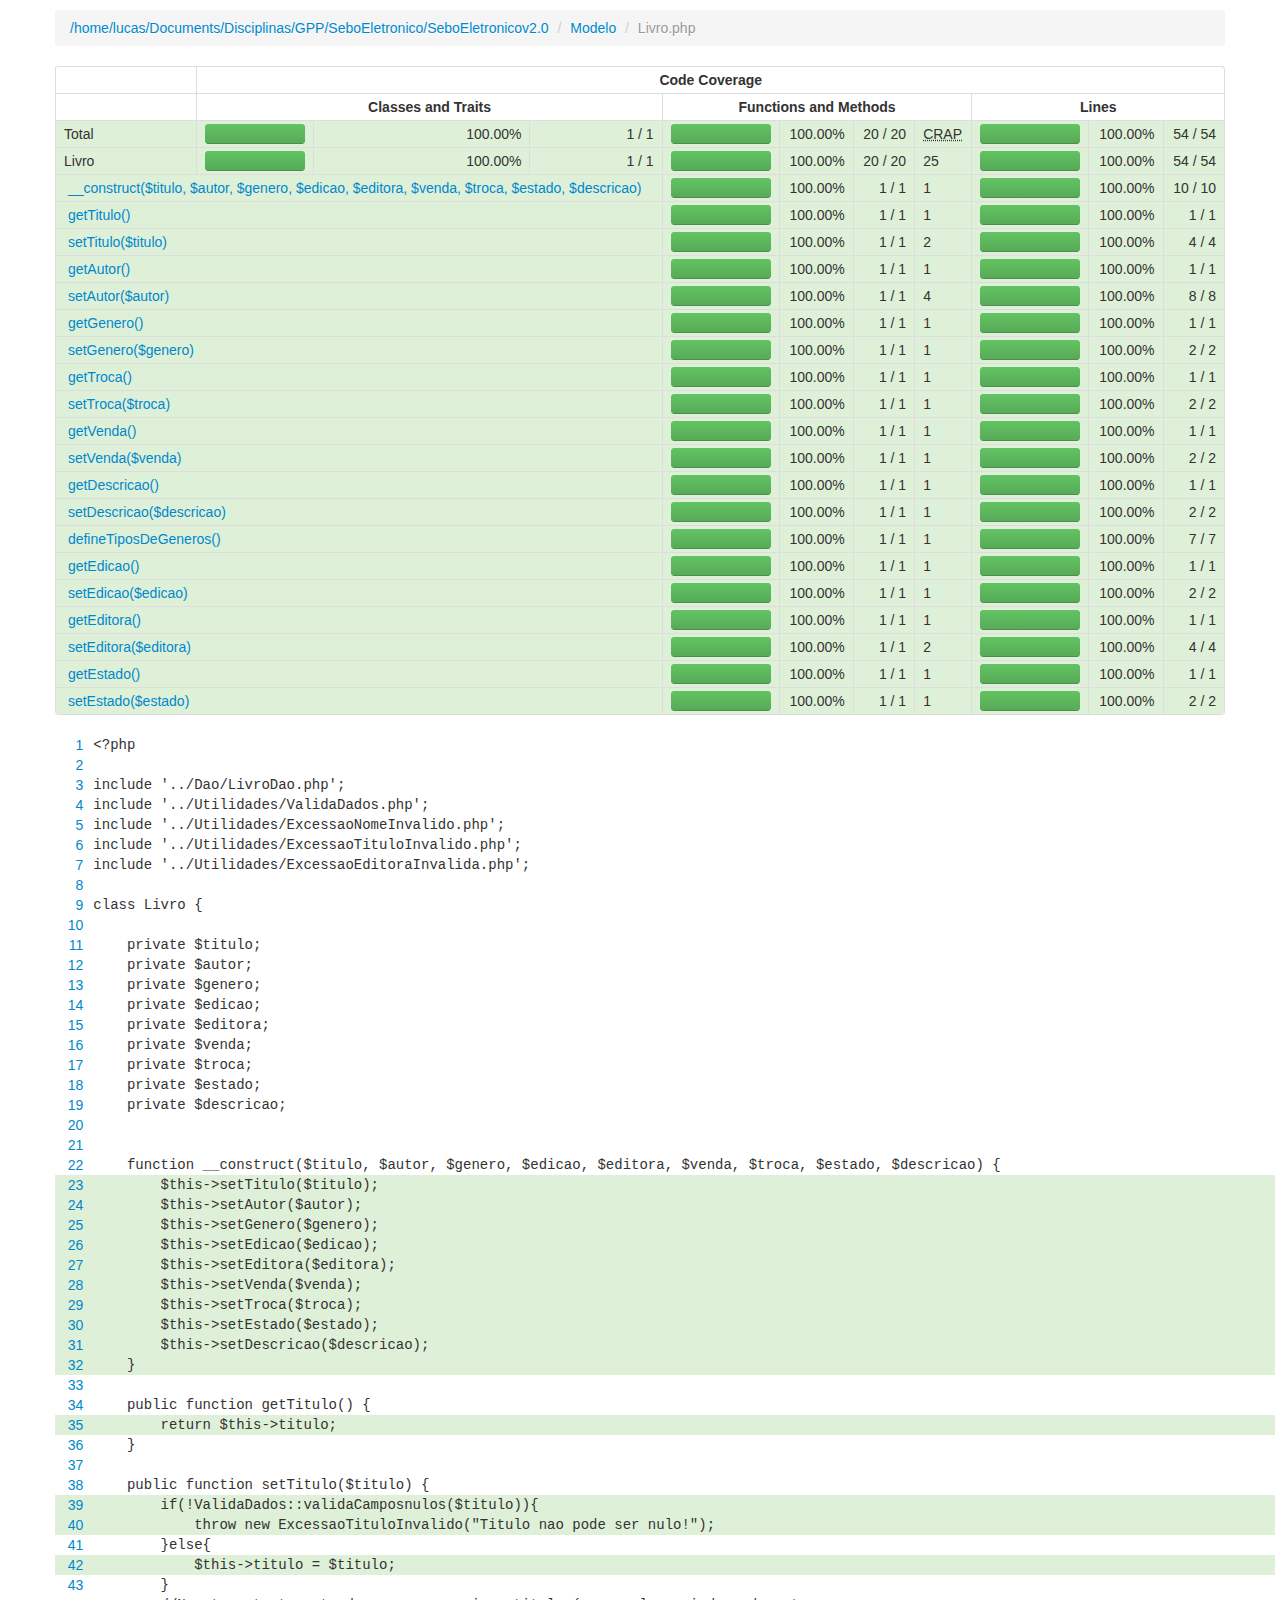
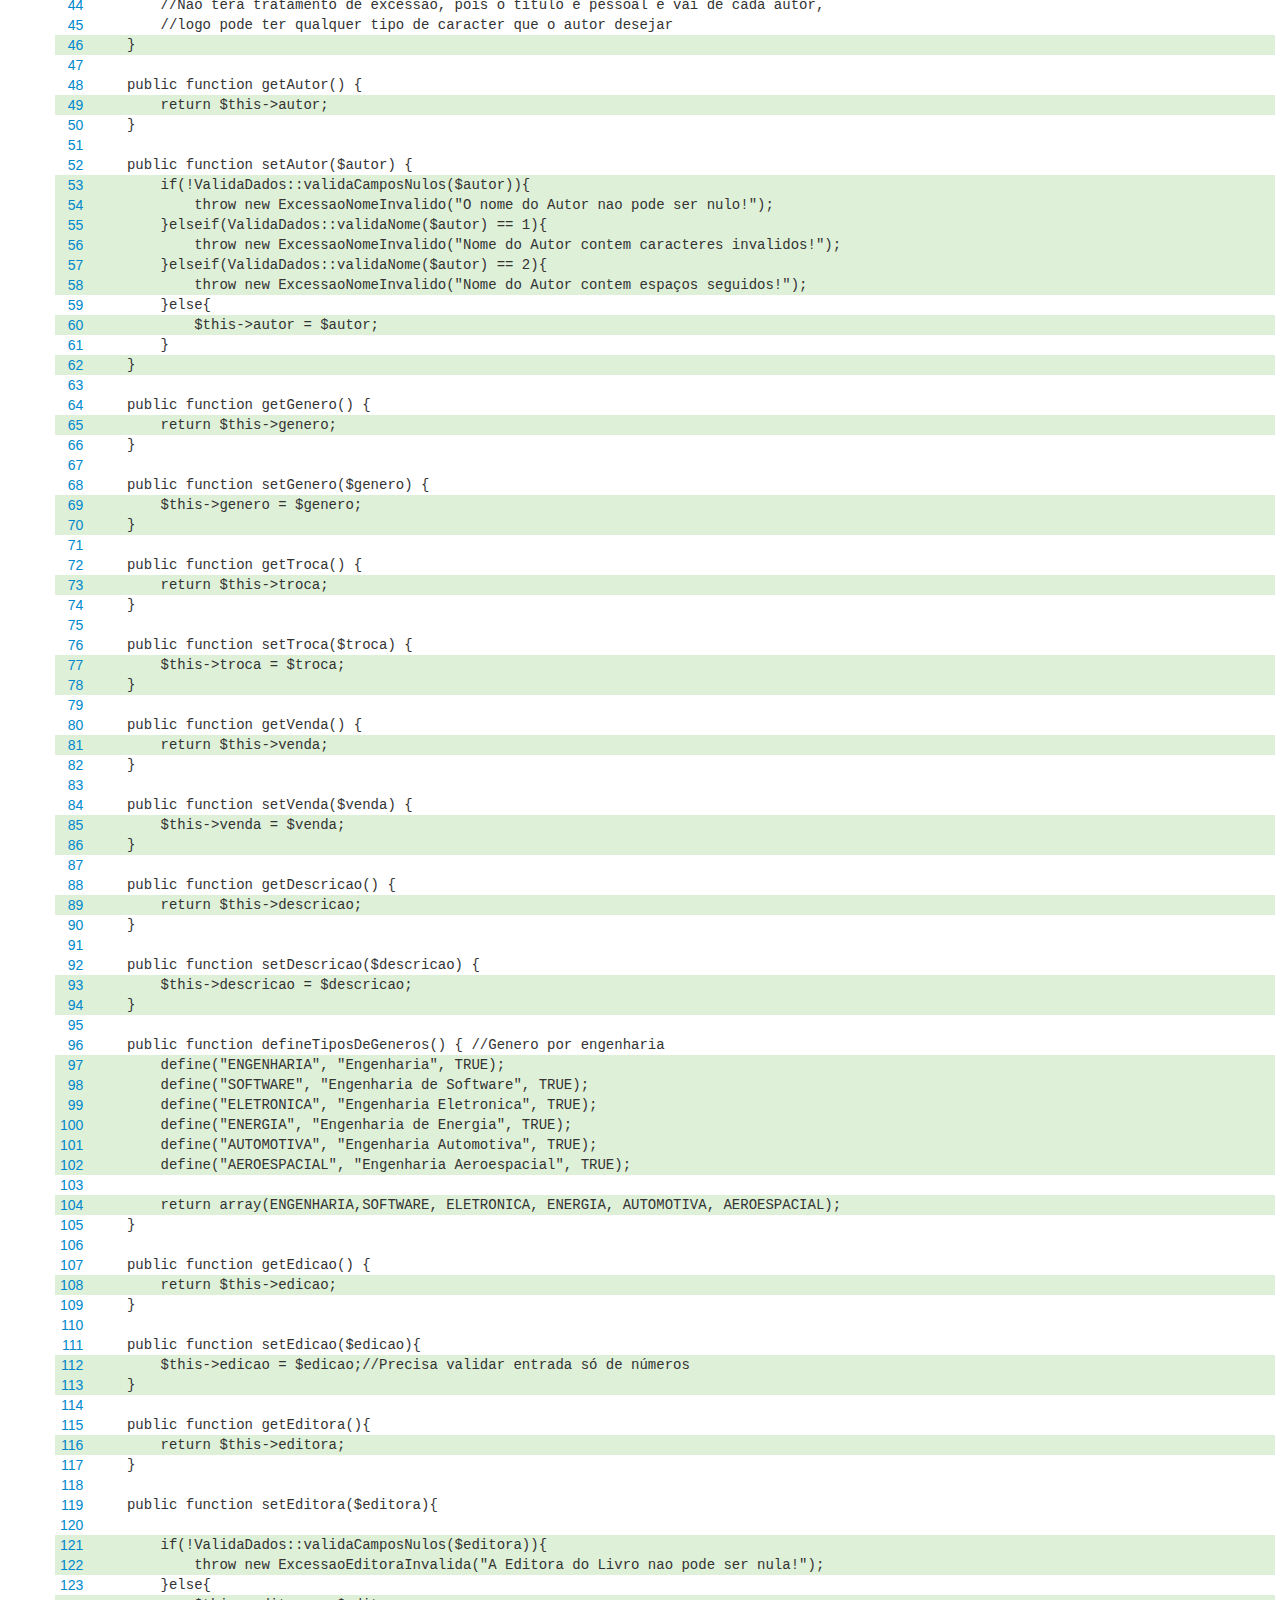
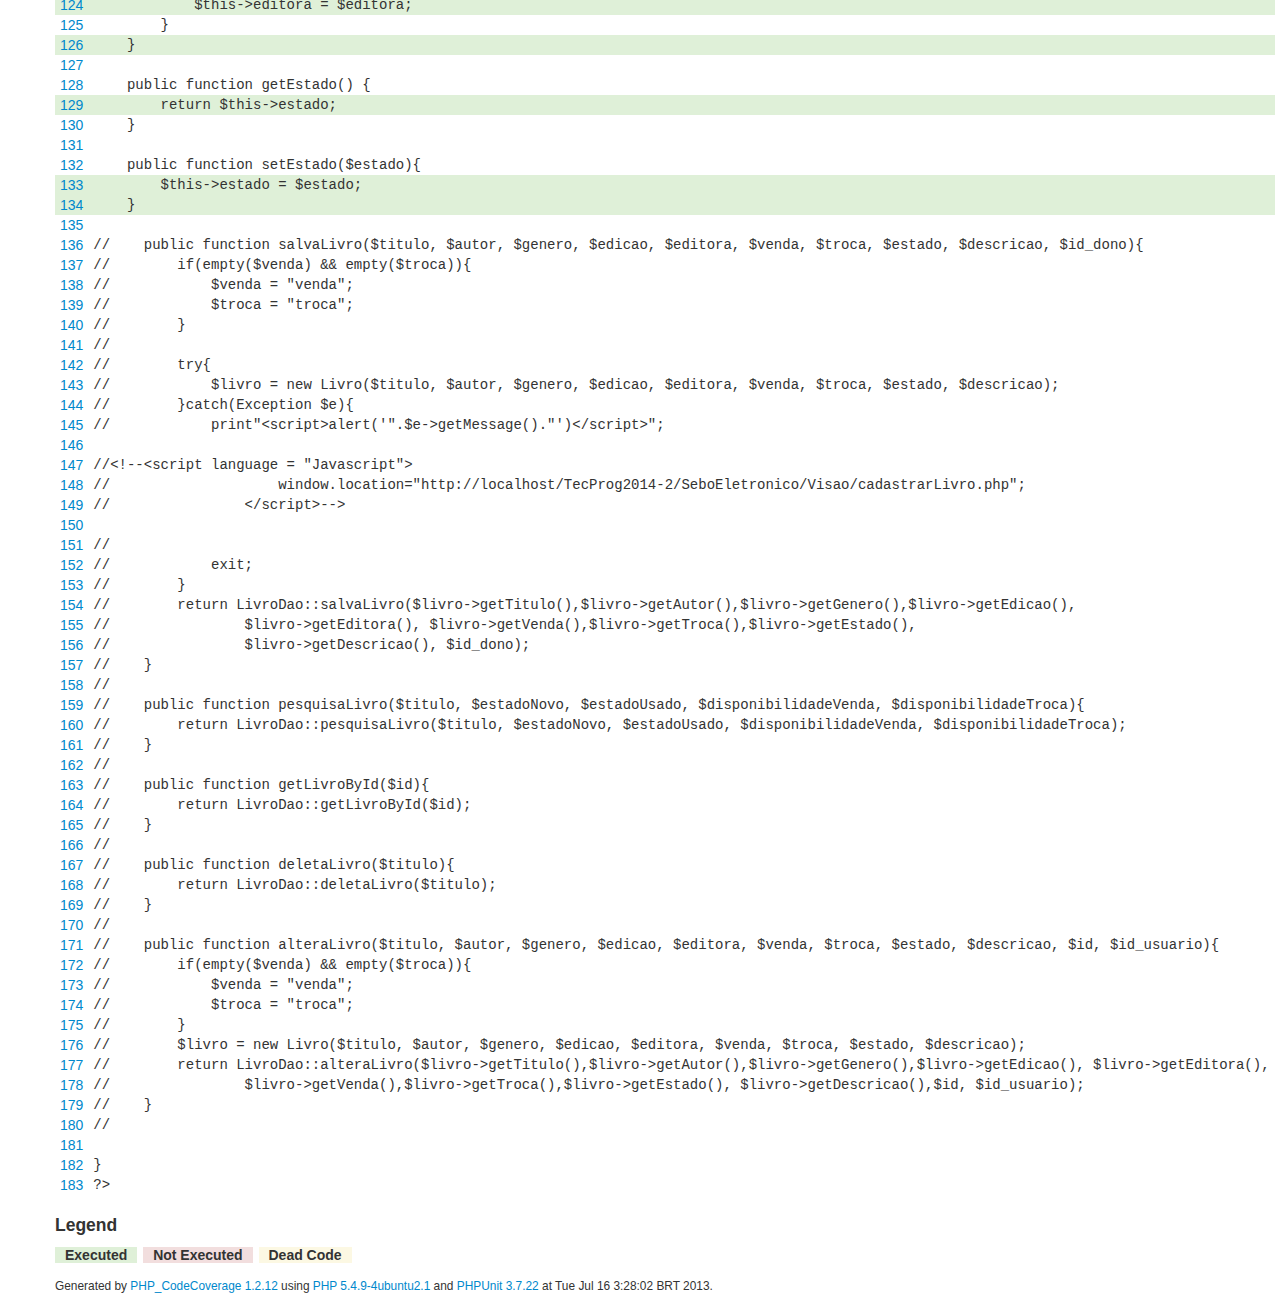
==== commit 84a5952c: "Merge pull request #10 from TecProg22014/path-corrections-SeboController" ====
--- a/SeboEletronico/Teste/TesteModelo/reports/Modelo_Livro.php.html
+++ b/SeboEletronico/Teste/TesteModelo/reports/Modelo_Livro.php.html
@@ -579,7 +579,7 @@
      <tr><td><div align="right"><a name="145"></a><a href="#145">145</a></div></td><td class="codeLine">//            print&quot;&lt;script&gt;alert('&quot;.$e-&gt;getMessage().&quot;')&lt;/script&gt;&quot;;</td></tr>
      <tr><td><div align="right"><a name="146"></a><a href="#146">146</a></div></td><td class="codeLine"></td></tr>
      <tr><td><div align="right"><a name="147"></a><a href="#147">147</a></div></td><td class="codeLine">//&lt;!--&lt;script language = &quot;Javascript&quot;&gt;</td></tr>
-     <tr><td><div align="right"><a name="148"></a><a href="#148">148</a></div></td><td class="codeLine">//                    window.location=&quot;http://localhost/SeboEletronicov2.0/Visao/cadastrarLivro.php&quot;;</td></tr>
+     <tr><td><div align="right"><a name="148"></a><a href="#148">148</a></div></td><td class="codeLine">//                    window.location=&quot;http://localhost/TecProg2014-2/SeboEletronico/Visao/cadastrarLivro.php&quot;;</td></tr>
      <tr><td><div align="right"><a name="149"></a><a href="#149">149</a></div></td><td class="codeLine">//                &lt;/script&gt;--&gt;</td></tr>
      <tr><td><div align="right"><a name="150"></a><a href="#150">150</a></div></td><td class="codeLine"></td></tr>
      <tr><td><div align="right"><a name="151"></a><a href="#151">151</a></div></td><td class="codeLine">//</td></tr>
